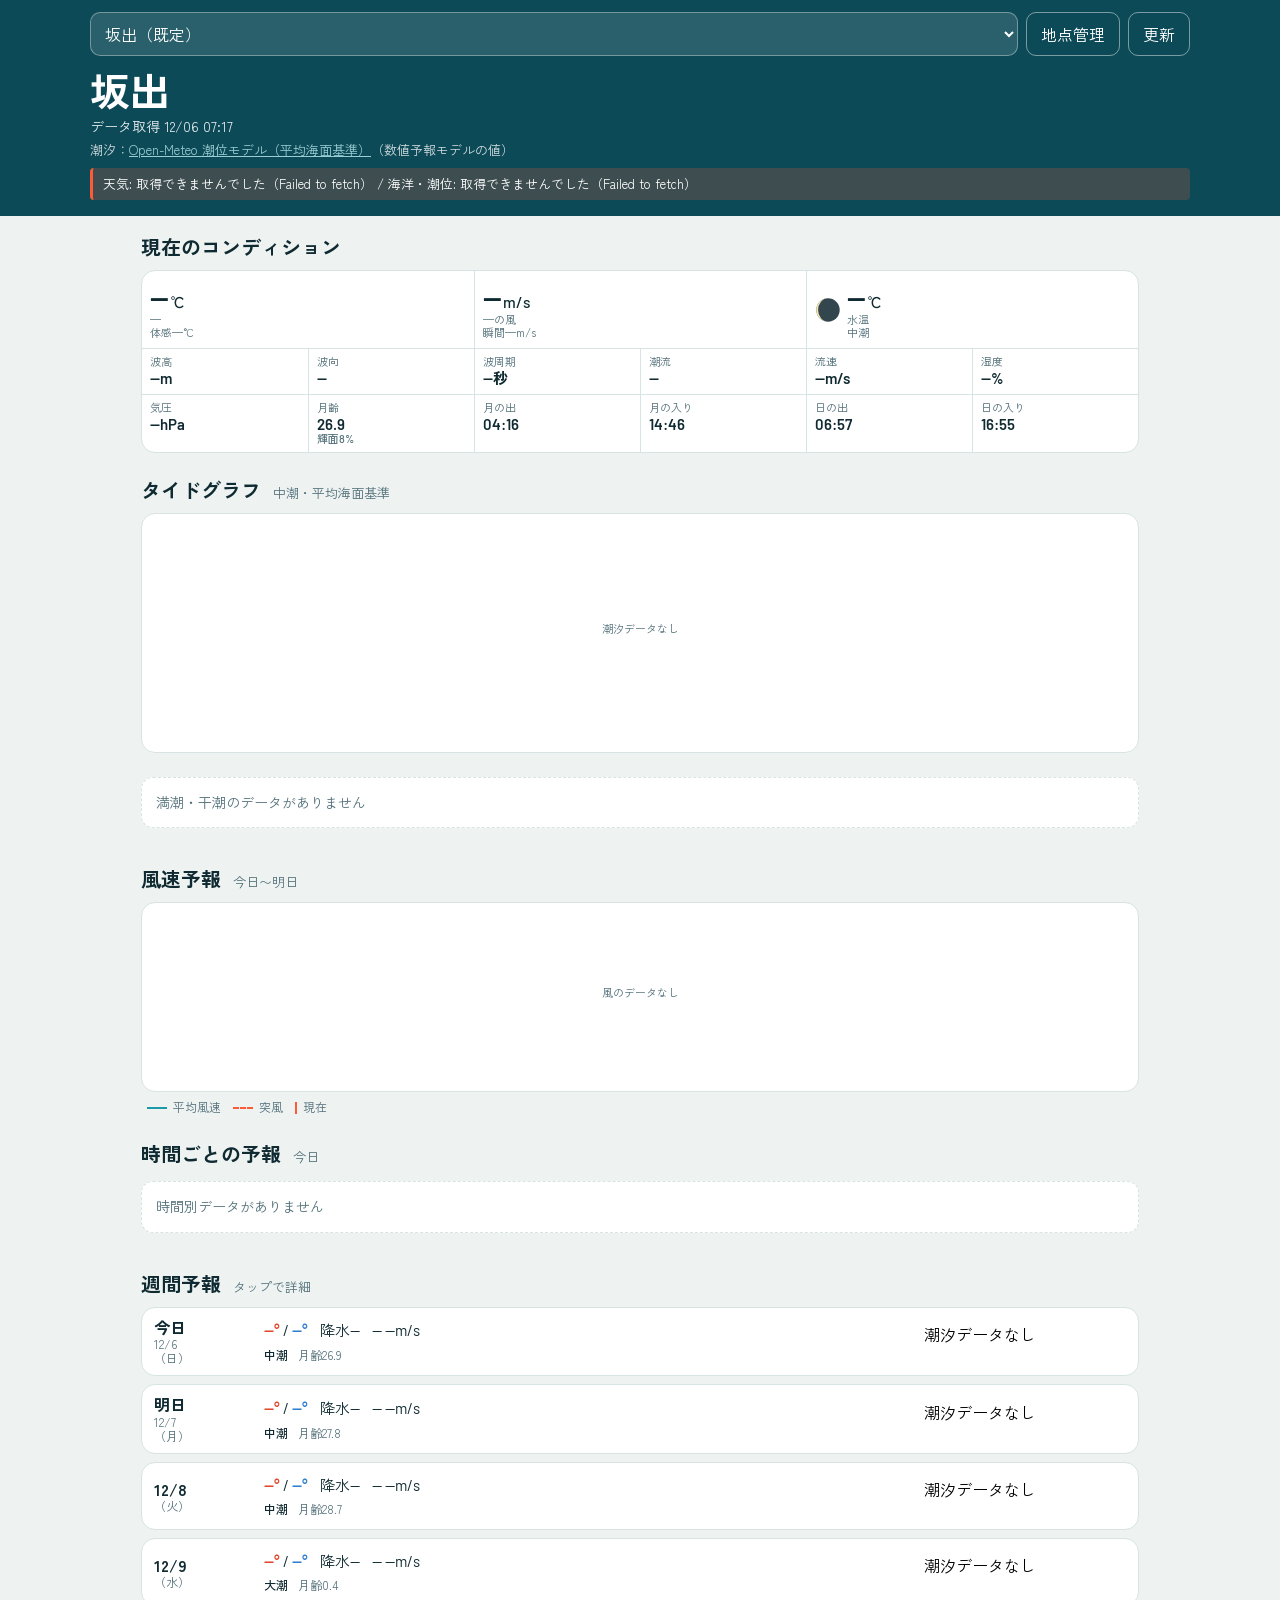
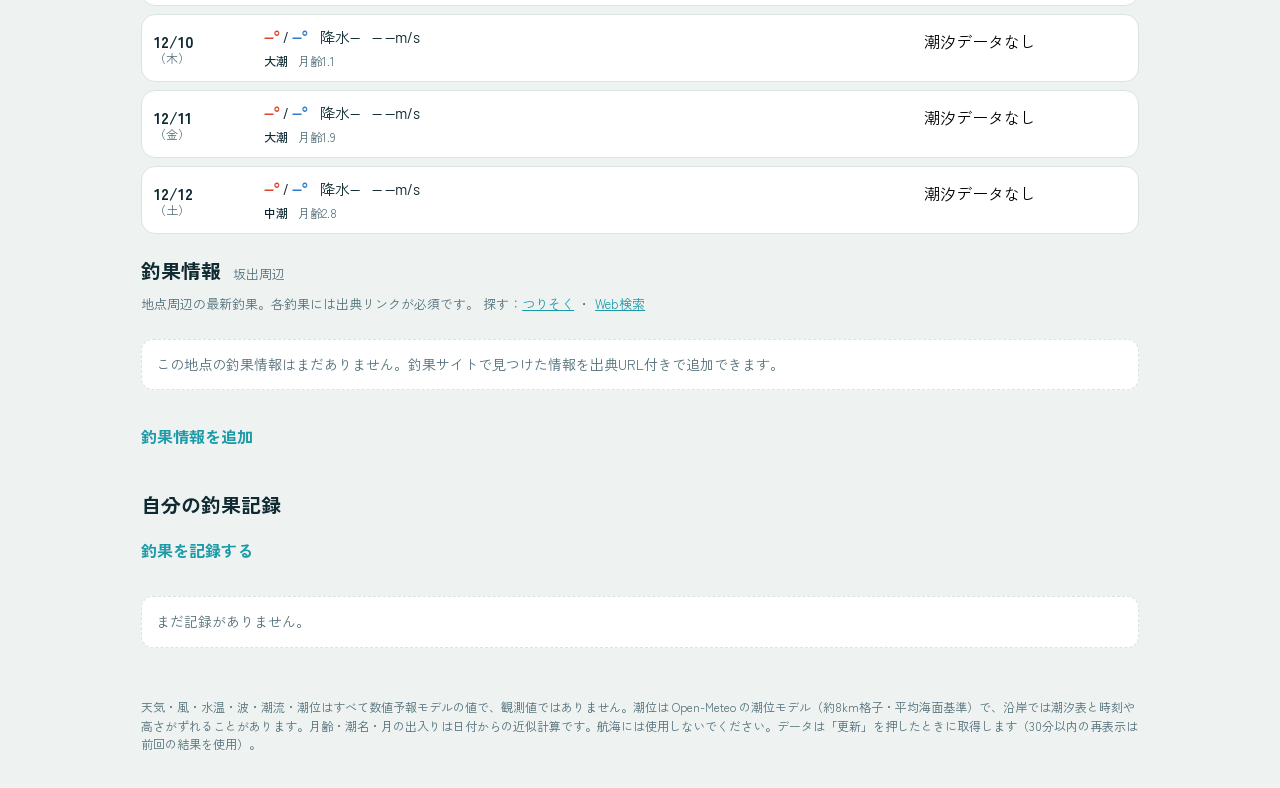
==== index.html @ 03de94c7 "釣り情報ダッシュボードを追加 Co-Authored-By: Claude Opus 5.5 <noreply@anthropic.com> Claude-Session: https://claud" ====
<!DOCTYPE html>
<html lang="ja">
<head>
<meta charset="utf-8">
<meta name="viewport" content="width=device-width, initial-scale=1">
<meta name="theme-color" content="#0d4a57">
<title>釣り情報ダッシュボード</title>
<link rel="icon" href="data:image/svg+xml,%3Csvg xmlns=%22http://www.w3.org/2000/svg%22 viewBox=%220 0 32 32%22%3E%3Crect width=%2232%22 height=%2232%22 rx=%227%22 fill=%22%230d4a57%22/%3E%3Cpath d=%22M3 20c4-6 8-6 13 0s9 6 13 0%22 stroke=%22%231d9aa8%22 stroke-width=%223%22 fill=%22none%22/%3E%3C/svg%3E">
<link rel="preconnect" href="https://fonts.googleapis.com">
<link rel="preconnect" href="https://fonts.gstatic.com" crossorigin>
<link href="https://fonts.googleapis.com/css2?family=Zen+Kaku+Gothic+New:wght@400;500;700&family=Barlow:wght@500;600&display=swap" rel="stylesheet">
<link rel="manifest" href="manifest.webmanifest">
<link rel="apple-touch-icon" href="icon-180.png">
<meta name="apple-mobile-web-app-capable" content="yes">
<meta name="mobile-web-app-capable" content="yes">
<meta name="apple-mobile-web-app-title" content="釣りダッシュ">
<style>/*
VOICE  : 釣り場で片手で読む実用計器。数値は大きく、言葉は短く。
IDEA   : 港の潮汐板と海図。深い海色の帯に、白い計器盤が並ぶ。
PICTURE: 潮位曲線（タイドグラフ）が主役。現在時刻の赤い線が今を指す。
COLOUR : 海の深緑 #0d4a57 / 浅瀬の青緑 #1d9aa8 / 浮きの朱 #ff5a36
TYPE   : Zen Kaku Gothic New（本文）+ Barlow（数値）
*/
:root{
  color-scheme:light dark;
  --bg:var(--ld0);
  --card:var(--ld1);
  --ink:var(--ld2);
  --sub:var(--ld3);
  --line:var(--ld4);
  --sea:#0d4a57;
  --teal:#1d9aa8;
  --tealfill:var(--ld5);
  --accent:#ff5a36;
  --hi:var(--ld6);
  --num:'Barlow','Zen Kaku Gothic New',system-ui,sans-serif;
}
*{box-sizing:border-box;min-width:0}
html{scroll-padding-top:16px}
body{margin:0;background:var(--bg);color:var(--ink);font:16px/1.55 'Zen Kaku Gothic New',system-ui,-apple-system,'Hiragino Sans',sans-serif;overflow-x:clip}
a{color:var(--teal)}
.sr{position:absolute;width:1px;height:1px;overflow:hidden;clip:rect(0 0 0 0)}
button,select,input,textarea{font:inherit;font-size:16px;color:inherit}
button{cursor:pointer}
:focus-visible{outline:3px solid var(--accent);outline-offset:2px}

/* header */
.top{background:var(--sea);color:#fff;padding:12px max(4vw,14px) 16px}
.top-in{max-width:1100px;margin:0 auto}
.spotline{display:flex;gap:8px;flex-wrap:wrap;align-items:center}
.spotline select{flex:1 1 180px;min-height:44px;border-radius:10px;border:1px solid rgba(255,255,255,.35);background:rgba(255,255,255,.12);color:#fff;padding:0 10px}
.spotline select option{color:#000}
.ghost{min-height:44px;padding:0 14px;border-radius:10px;border:1px solid rgba(255,255,255,.45);background:transparent;color:#fff}
.top h1{font-size:clamp(28px,7vw,40px);line-height:1.1;margin:12px 0 4px;font-weight:700}
.meta{margin:2px 0;font-size:14px;opacity:.9}
.meta.src{font-size:13px;opacity:.8}
.meta a{color:#bfeef3}
.warn{margin:8px 0 0;font-size:13px;background:rgba(255,90,54,.2);border-left:3px solid var(--accent);padding:6px 10px;border-radius:4px}

main{max-width:1100px;margin:0 auto}
.band{padding:18px max(4vw,14px) 6px}
h2{font-size:20px;margin:0 0 10px;line-height:1.3}
h2 small{font-size:13px;color:var(--sub);font-weight:400;margin-left:6px}
h3{font-size:15px;margin:18px 0 8px;color:var(--sub)}
.hint{font-size:13px;color:var(--sub);margin:0 0 10px}
.next{margin:0 0 8px;font-size:15px}
.next b{font-family:var(--num);font-size:18px}

/* current（一覧性重視のコンパクト表示） */
.now{background:var(--card);border:1px solid var(--line);border-radius:14px;overflow:hidden}
.nhero{display:grid;grid-template-columns:repeat(3,minmax(0,1fr));border-bottom:1px solid var(--line)}
.nh{display:flex;align-items:center;gap:6px;padding:10px 8px;border-left:1px solid var(--line)}
.nh:first-child{border-left:0}
.nh>div{display:flex;flex-direction:column;line-height:1.15;min-width:0}
.nh svg.wx,.nh .moonicon,.nh .arrow.lg{width:26px;height:26px;flex:none}
.hv{font-family:var(--num);font-size:clamp(20px,5.6vw,28px);font-weight:600;white-space:nowrap}
.hs{font-size:11px;color:var(--sub);white-space:nowrap;overflow:hidden;text-overflow:ellipsis}
.u{font-size:.55em;margin-left:1px;font-weight:500}
.ngrid{display:grid;grid-template-columns:repeat(4,minmax(0,1fr))}
.nc{display:flex;flex-direction:column;padding:6px 8px;border-left:1px solid var(--line);border-top:1px solid var(--line);line-height:1.25}
.nc:nth-child(4n+1){border-left:0}
.nc:nth-child(-n+4){border-top:0}
.nk{font-size:11px;color:var(--sub)}
.nv{font-family:var(--num);font-size:14px;font-weight:600;white-space:nowrap;overflow:hidden;text-overflow:ellipsis}
.nv small{display:block;font-size:11px;font-weight:500;color:var(--sub);line-height:1.1}
.nc{justify-content:flex-start}
.arrow{width:1em;height:1em;vertical-align:-.15em;color:var(--teal);display:inline-block}
.arrow.lg{color:var(--ld7)}
.moonicon{width:40px;height:40px;flex:none}
@media(min-width:760px){.ngrid{grid-template-columns:repeat(6,minmax(0,1fr))}.nc:nth-child(4n+1){border-left:1px solid var(--line)}.nc:nth-child(6n+1){border-left:0}.nc:nth-child(-n+4){border-top:1px solid var(--line)}.nc:nth-child(-n+6){border-top:0}.nv{font-size:15px}}
@media(max-width:380px){.nv{font-size:13px}.nc{padding:5px 6px}.hs{white-space:normal}}

/* charts */
.fig{position:relative;min-height:240px;background:var(--card);border:1px solid var(--line);border-radius:14px;overflow:hidden}
.fig.short{min-height:190px}
.fig.big{min-height:260px}
.fig>svg{position:absolute;inset:0;width:100%;height:100%}
.fig text{font-family:var(--num);font-size:11px;fill:var(--sub)}
.fig .lbl{fill:var(--ink);font-size:12px;font-weight:600}
.fig .nowlbl{fill:var(--accent);font-weight:600}
.legend{font-size:12px;color:var(--sub);display:flex;gap:6px;align-items:center;flex-wrap:wrap;margin:6px 0 0}
.lg-line,.lg-dash,.lg-now{display:inline-block;width:20px;height:0;border-top:2.5px solid var(--teal);margin-left:6px}
.lg-dash{border-top:2px dashed var(--accent)}
.lg-now{border-top:2px solid var(--accent);width:2px;height:12px;border-top:0;border-left:2px solid var(--accent)}

.tidelist{display:grid;grid-template-columns:repeat(auto-fit,minmax(min(100%,130px),1fr));gap:8px;margin-top:10px}
.tl{background:var(--card);border:1px solid var(--line);border-radius:10px;padding:8px 10px;display:flex;justify-content:space-between;align-items:baseline;gap:8px}
.tl .k{font-size:13px;font-weight:700}
.tl .k.h{color:var(--teal)} .tl .k.l{color:var(--sub)}
.tl .t{font-family:var(--num);font-size:18px;font-weight:600;white-space:nowrap}
.tl .c{font-family:var(--num);font-size:13px;color:var(--sub);white-space:nowrap}
.tl.past{opacity:.5}

/* hourly */
.hrs{background:var(--card);border:1px solid var(--line);border-radius:14px;overflow:hidden}
.hr{display:grid;grid-template-columns:3.2em 2.2em 3.4em minmax(0,1fr) 3em 3.4em 3.6em;align-items:center;gap:4px;padding:7px 10px;border-top:1px solid var(--line);font-family:var(--num);font-size:15px;white-space:nowrap}
.hr:first-child{border-top:0}
.hr.head{font-family:inherit;font-size:11px;color:var(--sub);background:var(--ld8)}
.hr.cur{background:var(--hi);box-shadow:inset 4px 0 0 var(--accent)}
.hr svg.wx{width:24px;height:24px}
.hr .w{display:flex;flex-direction:column;line-height:1.2;white-space:nowrap}
.hr .w .dn{font-size:11px;font-family:'Zen Kaku Gothic New',sans-serif}
.hr .w small{color:var(--sub)}
.hr .r{text-align:right}
.toggle{width:100%;min-height:44px;background:transparent;border:0;border-bottom:1px solid var(--line);color:var(--teal);font-size:14px;text-align:left;padding:0 12px}
@media(max-width:420px){.hr{grid-template-columns:2.9em 1.9em 3em minmax(0,1fr) 2.6em 3em 3.1em;font-size:13px;padding:7px 8px}.hr svg.wx{width:20px;height:20px}}

/* week */
.week{display:flex;flex-direction:column;gap:8px}
.day{background:var(--card);border:1px solid var(--line);border-radius:14px}
.dayrow{all:unset;box-sizing:border-box;width:100%;cursor:pointer;display:grid;grid-template-columns:3.6em 32px 1fr minmax(90px,30%);grid-template-areas:"d i m g" "d i t g";gap:2px 10px;padding:10px 12px;align-items:center}
.dayrow:focus-visible{outline:3px solid var(--accent);border-radius:14px}
.dayrow .d{grid-area:d;font-weight:700;line-height:1.2}
.dayrow .d small{display:block;font-weight:400;color:var(--sub);font-size:12px}
.dayrow svg.wx{grid-area:i;width:32px;height:32px}
.dayrow .m{grid-area:m;font-family:var(--num);font-size:15px;display:flex;flex-wrap:wrap;gap:2px 12px}
.dayrow .m .tmax{color:#e0482b;font-weight:600} .dayrow .m .tmin{color:#2f7fd0;font-weight:600}
.dayrow .t{grid-area:t;font-size:12px;color:var(--sub);display:flex;flex-wrap:wrap;gap:0 10px}
.dayrow .t b{color:var(--ink);font-weight:500}
.dayrow .g{grid-area:g;height:46px;position:relative}
.dayrow .g svg{position:absolute;inset:0;width:100%;height:100%}
.day.open{border-color:var(--teal);box-shadow:0 0 0 1px var(--teal)}
.detail{padding:0 12px 14px;display:grid;gap:12px}
.detail .sum{font-size:14px;display:flex;flex-wrap:wrap;gap:4px 16px;color:var(--sub)}
.detail .sum b{color:var(--ink);font-family:var(--num);font-weight:600}
.detail h4{margin:4px 0 0;font-size:14px}
@media(max-width:520px){.dayrow{grid-template-columns:3.2em 28px 1fr;grid-template-areas:"d i m" "d i t" "g g g"}.dayrow .g{height:40px}}

/* cards & forms */
.cards{display:grid;gap:8px;grid-template-columns:repeat(auto-fit,minmax(min(100%,300px),1fr))}
.card{background:var(--card);border:1px solid var(--line);border-radius:12px;padding:10px 12px;font-size:14px}
.card .ttl{font-size:16px;font-weight:700;display:flex;gap:8px;flex-wrap:wrap;align-items:baseline}
.card .ttl span{font-family:var(--num);font-weight:600;color:var(--teal)}
.card .sub{color:var(--sub);font-size:13px}
.card .memo{white-space:pre-wrap;margin:4px 0 0}
.card .acts{display:flex;gap:6px;margin-top:8px;flex-wrap:wrap}
.empty{color:var(--sub);font-size:14px;background:var(--card);border:1px dashed var(--line);border-radius:12px;padding:14px}
.formbox{margin:10px 0}
.formbox summary{cursor:pointer;min-height:44px;display:flex;align-items:center;color:var(--teal);font-weight:700}
.form{display:grid;grid-template-columns:repeat(2,minmax(0,1fr));gap:10px;background:var(--card);border:1px solid var(--line);border-radius:12px;padding:12px}
.form label{display:flex;flex-direction:column;gap:4px;font-size:13px;color:var(--sub)}
.form .wide{grid-column:1/-1}
.form label.check{flex-direction:row;align-items:center;gap:8px;color:var(--ink)}
.form label.check input{width:20px;height:20px;min-height:0}
input,textarea,select.in{min-height:44px;border:1px solid var(--line);border-radius:8px;background:var(--ld9);padding:8px 10px;width:100%}
textarea{min-height:80px;resize:vertical}
.row{display:flex;gap:8px;flex-wrap:wrap;align-items:center}
.row input{flex:1 1 160px}
.primary{min-height:44px;padding:0 18px;border-radius:10px;border:0;background:var(--sea);color:#fff;font-weight:700}
:root .primary{background:var(--ld10)}
.ghost2,.mini{min-height:44px;padding:0 14px;border-radius:10px;border:1px solid var(--line);background:transparent;color:var(--ink)}
.mini{min-height:36px;padding:0 10px;font-size:14px}
.mini.danger{color:#d0402a}
.formerr{color:#d0402a;font-size:13px;margin:0;grid-column:1/-1;min-height:0}
@media(max-width:480px){.form{grid-template-columns:minmax(0,1fr)}}

/* sheet */
.sheet{position:fixed;inset:0;background:rgba(0,0,0,.45);display:flex;align-items:flex-end;justify-content:center;z-index:20}
.sheet[hidden]{display:none}
.sheet-in{background:var(--bg);width:min(640px,100%);max-height:90vh;overflow:auto;border-radius:18px 18px 0 0;padding:14px max(4vw,14px) 28px}
.sheet-head{display:flex;justify-content:space-between;align-items:center}
.sheet-head h2{margin:0}
.sp{background:var(--card);border:1px solid var(--line);border-radius:12px;padding:10px 12px;margin-bottom:8px}
.sp .nm{font-weight:700}
.sp .nm small{font-weight:400;color:var(--sub);margin-left:6px}
.sp .badge{display:inline-block;font-size:11px;background:var(--accent);color:#fff;border-radius:6px;padding:1px 6px;margin-left:6px;vertical-align:2px}
.sp label{display:flex;flex-direction:column;gap:4px;font-size:13px;color:var(--sub);margin-top:8px}
.chips{display:flex;flex-wrap:wrap;gap:8px}
.chip{min-height:44px;padding:0 16px;border-radius:22px;border:1px solid var(--line);background:var(--card)}
.geo{display:flex;justify-content:space-between;align-items:center;gap:8px;padding:8px 0;border-bottom:1px solid var(--line);font-size:14px}
.geo small{color:var(--sub)}

.foot p{font-size:12px;color:var(--sub);margin:12px 0 28px}
.loading{opacity:.55;transition:opacity .2s}
@media(prefers-reduced-motion:reduce){*{transition:none!important}}

:root{--ld0:#eef3f2;--ld1:#ffffff;--ld2:#0f2a31;--ld3:#53707a;--ld4:#d8e3e3;--ld5:rgba(29,154,168,.18);--ld6:#fff3d6;--ld7:var(--sea);--ld8:#f5f8f8;--ld9:#fff;--ld10:var(--sea)}
@media(prefers-color-scheme:dark){:root{--ld0:#0a171b;--ld1:#12252b;--ld2:#e4eef0;--ld3:#93abb2;--ld4:#22383f;--ld5:rgba(29,154,168,.28);--ld6:#3a3216;--ld7:#7fd3dc;--ld8:#0f1f24;--ld9:#0c1c21;--ld10:var(--teal)}}
.filebtn{display:inline-flex;align-items:center;cursor:pointer}
</style>
</head>
<body>
<svg width="0" height="0" style="position:absolute" aria-hidden="true">
  <defs>
    <symbol id="i-sun" viewBox="0 0 24 24"><circle cx="12" cy="12" r="4.5" fill="#f6b21b"/><g stroke="#f6b21b" stroke-width="2" stroke-linecap="round"><path d="M12 2v2.5M12 19.5V22M2 12h2.5M19.5 12H22M4.9 4.9l1.8 1.8M17.3 17.3l1.8 1.8M4.9 19.1l1.8-1.8M17.3 6.7l1.8-1.8"/></g></symbol>
    <symbol id="i-cloud" viewBox="0 0 24 24"><path d="M7 18.5h10.5a4 4 0 0 0 .4-8 5.5 5.5 0 0 0-10.6 1.2A3.4 3.4 0 0 0 7 18.5z" fill="#9fb3bb"/></symbol>
    <symbol id="i-partly" viewBox="0 0 24 24"><circle cx="8.5" cy="8.5" r="3.6" fill="#f6b21b"/><g stroke="#f6b21b" stroke-width="1.8" stroke-linecap="round"><path d="M8.5 1.8v1.6M1.8 8.5h1.6M3.8 3.8l1.1 1.1M13.2 3.8l-1.1 1.1"/></g><path d="M9 20h9a3.5 3.5 0 0 0 .3-7 4.8 4.8 0 0 0-9.2 1A3 3 0 0 0 9 20z" fill="#9fb3bb"/></symbol>
    <symbol id="i-rain" viewBox="0 0 24 24"><path d="M7 14.5h10.5a4 4 0 0 0 .4-8 5.5 5.5 0 0 0-10.6 1.2A3.4 3.4 0 0 0 7 14.5z" fill="#8299a2"/><g stroke="#2f8fd6" stroke-width="2" stroke-linecap="round"><path d="M8 17.5l-1 3M12.5 17.5l-1 3M17 17.5l-1 3"/></g></symbol>
    <symbol id="i-snow" viewBox="0 0 24 24"><path d="M7 14.5h10.5a4 4 0 0 0 .4-8 5.5 5.5 0 0 0-10.6 1.2A3.4 3.4 0 0 0 7 14.5z" fill="#8299a2"/><g fill="#7fc4ee"><circle cx="8" cy="19" r="1.4"/><circle cx="12.5" cy="20.5" r="1.4"/><circle cx="17" cy="19" r="1.4"/></g></symbol>
    <symbol id="i-fog" viewBox="0 0 24 24"><g stroke="#9fb3bb" stroke-width="2.2" stroke-linecap="round"><path d="M4 8h16M3 12h18M5 16h14M7 20h10"/></g></symbol>
    <symbol id="i-thunder" viewBox="0 0 24 24"><path d="M7 13.5h10.5a4 4 0 0 0 .4-8 5.5 5.5 0 0 0-10.6 1.2A3.4 3.4 0 0 0 7 13.5z" fill="#6f8690"/><path d="M12.5 13l-3 5h3l-1.5 4.5 4.5-6h-3l1.5-3.5z" fill="#f6b21b"/></symbol>
    <symbol id="i-arrow" viewBox="0 0 24 24"><path d="M12 2.5l6 9h-4.2V21h-3.6v-9.5H6z" fill="currentColor"/></symbol>
  </defs>
</svg>

<header class="top">
  <div class="top-in">
    <div class="spotline">
      <label class="sr" for="spotSel">地点</label>
      <select id="spotSel" aria-label="地点を選択"></select>
      <button id="btnSpots" class="ghost" type="button">地点管理</button>
      <button id="btnRefresh" class="ghost" type="button" aria-label="最新データを取得">更新</button>
    </div>
    <h1 id="spotName">釣り情報ダッシュボード</h1>
    <p class="meta"><span id="fetchedAt">読み込み中…</span></p>
    <p class="meta src" id="sources"></p>
    <p class="warn" id="errors" hidden></p>
  </div>
</header>

<main>
  <section class="band" id="sec-now" aria-labelledby="h-now">
    <h2 id="h-now">現在のコンディション</h2>
    <div id="now" class="now"></div>
  </section>

  <section class="band" id="sec-tide" aria-labelledby="h-tide">
    <h2 id="h-tide">タイドグラフ <small id="tidePort"></small></h2>
    <p class="next" id="nextTide"></p>
    <div class="fig" id="tideFig"><svg role="img" aria-label="今日の潮位曲線"></svg></div>
    <div id="tideList" class="tidelist"></div>
  </section>

  <section class="band" id="sec-wind" aria-labelledby="h-wind">
    <h2 id="h-wind">風速予報 <small>今日〜明日</small></h2>
    <p class="next" id="windNote"></p>
    <div class="fig short" id="windFig"><svg role="img" aria-label="時間別の平均風速と突風"></svg></div>
    <p class="legend"><span class="lg-line"></span>平均風速 <span class="lg-dash"></span>突風 <span class="lg-now"></span>現在</p>
  </section>

  <section class="band" id="sec-hourly" aria-labelledby="h-hourly">
    <h2 id="h-hourly">時間ごとの予報 <small>今日</small></h2>
    <div id="hourly"></div>
  </section>

  <section class="band" id="sec-week" aria-labelledby="h-week">
    <h2 id="h-week">週間予報 <small>タップで詳細</small></h2>
    <div id="week" class="week"></div>
  </section>

  <section class="band" id="sec-reports" aria-labelledby="h-reports">
    <h2 id="h-reports">釣果情報 <small id="reportsSpot"></small></h2>
    <p class="hint">地点周辺の最新釣果。各釣果には出典リンクが必須です。
      探す：<a id="lnkTsurisoku" href="https://tsurisoku.com/" target="_blank" rel="noopener">つりそく</a> ・
      <a id="lnkSearch" href="#" target="_blank" rel="noopener">Web検索</a></p>
    <div id="reports" class="cards"></div>
    <details class="formbox" id="reportFormBox">
      <summary>釣果情報を追加</summary>
      <form id="reportForm" class="form" autocomplete="off">
        <input type="hidden" name="rid">
        <label>日付<input type="date" name="date" required></label>
        <label>魚種<input name="fish" required placeholder="例：アジ"></label>
        <label>サイズ<input name="size" placeholder="例：18〜25cm"></label>
        <label>尾数<input name="count" placeholder="例：30匹"></label>
        <label class="wide">場所<input name="place" placeholder="例：坂出港 林田岸壁"></label>
        <label class="wide">出典URL（必須）<input type="url" name="url" required placeholder="https://tsurisoku.com/..."></label>
        <label class="wide">メモ<input name="note"></label>
        <div class="row wide"><button type="submit" class="primary">保存</button><button type="button" class="ghost2" data-cancel>キャンセル</button></div>
        <p class="formerr" role="alert"></p>
      </form>
    </details>
  </section>

  <section class="band" id="sec-logs" aria-labelledby="h-logs">
    <h2 id="h-logs">自分の釣果記録</h2>
    <details class="formbox" id="logFormBox">
      <summary>釣果を記録する</summary>
      <form id="logForm" class="form" autocomplete="off">
        <input type="hidden" name="rid">
        <label>釣行日<input type="date" name="date" required></label>
        <label>魚種<input name="fish" required placeholder="例：メバル"></label>
        <label>サイズ<input name="size" placeholder="例：22cm"></label>
        <label>尾数<input name="count" placeholder="例：5"></label>
        <label class="wide">タックル<input name="tackle" placeholder="例：アジングロッド 6ft / 0.3号PE / ジグ単1.2g"></label>
        <label class="wide">メモ<textarea name="memo" rows="3"></textarea></label>
        <label class="wide check"><input type="checkbox" name="thisSpot" checked> この地点の記録にする</label>
        <div class="row wide"><button type="submit" class="primary">保存</button><button type="button" class="ghost2" data-cancel>キャンセル</button></div>
        <p class="formerr" role="alert"></p>
      </form>
    </details>
    <div id="logs" class="cards"></div>
  </section>

  <footer class="band foot">
    <p>天気・風・水温・波・潮流・潮位はすべて数値予報モデルの値で、観測値ではありません。潮位は Open-Meteo の潮位モデル（約8km格子・平均海面基準）で、沿岸では潮汐表と時刻や高さがずれることがあります。月齢・潮名・月の出入りは日付からの近似計算です。航海には使用しないでください。データは「更新」を押したときに取得します（30分以内の再表示は前回の結果を使用）。</p>
  </footer>
</main>

<div class="sheet" id="spotSheet" hidden role="dialog" aria-modal="true" aria-labelledby="h-spots">
  <div class="sheet-in">
    <div class="sheet-head"><h2 id="h-spots">地点管理</h2><button class="ghost2" type="button" data-close>閉じる</button></div>
    <h3>登録済みの地点</h3>
    <div id="spotList"></div>
    <h3>地名で検索して追加</h3>
    <form id="geoForm" class="row"><input id="geoQ" placeholder="例：詫間、引田、牛窓" aria-label="地名"><button class="primary" type="submit">検索</button></form>
    <div id="geoResults"></div>
    <h3>プリセットから追加</h3>
    <div id="presets" class="chips"></div>
    <h3>バックアップ</h3>
    <p class="hint">地点と釣果記録はこの端末のブラウザ内にだけ保存されます。機種変更やブラウザのデータ削除に備えて、ときどき書き出してください。</p>
    <div class="row"><button class="ghost2" type="button" id="btnExport">書き出す</button><label class="ghost2 filebtn">読み込む<input type="file" id="fileImport" accept="application/json,.json" hidden></label></div>
    <p class="formerr" id="spotErr" role="alert"></p>
  </div>
</div>

<script>{
'use strict';
// 月齢・輝面比・月の出入り・日の出入り・潮名を日付から算出する
// アルゴリズムは SunCalc (Vladimir Agafonkin, BSD-2) の手法に基づく近似計算
let TZ_OFF_MIN = 540; // 表示地点のUTCオフセット（分）。取得データで上書き

const PI = Math.PI, rad = PI / 180, dayMs = 864e5, J1970 = 2440588, J2000 = 2451545;
const e = rad * 23.4397;
const SYNODIC = 29.530588853;

const toJulian = d => d.valueOf() / dayMs - 0.5 + J1970;
const fromJulian = j => new Date((j + 0.5 - J1970) * dayMs);
const toDays = d => toJulian(d) - J2000;

const rightAscension = (l, b) => Math.atan2(Math.sin(l) * Math.cos(e) - Math.tan(b) * Math.sin(e), Math.cos(l));
const declination = (l, b) => Math.asin(Math.sin(b) * Math.cos(e) + Math.cos(b) * Math.sin(e) * Math.sin(l));
const altitude = (H, phi, dec) => Math.asin(Math.sin(phi) * Math.sin(dec) + Math.cos(phi) * Math.cos(dec) * Math.cos(H));
const siderealTime = (d, lw) => rad * (280.16 + 360.9856235 * d) - lw;
function astroRefraction(h) {
  if (h < 0) h = 0;
  return 0.0002967 / Math.tan(h + 0.00312536 / (h + 0.08901179));
}
const solarMeanAnomaly = d => rad * (357.5291 + 0.98560028 * d);
function eclipticLongitude(M) {
  const C = rad * (1.9148 * Math.sin(M) + 0.02 * Math.sin(2 * M) + 0.0003 * Math.sin(3 * M));
  return M + C + rad * 102.9372 + PI;
}
function sunCoords(d) {
  const L = eclipticLongitude(solarMeanAnomaly(d));
  return { dec: declination(L, 0), ra: rightAscension(L, 0) };
}
function moonCoords(d) {
  const L = rad * (218.316 + 13.176396 * d);
  const M = rad * (134.963 + 13.064993 * d);
  const F = rad * (93.272 + 13.229350 * d);
  const l = L + rad * 6.289 * Math.sin(M);
  const b = rad * 5.128 * Math.sin(F);
  const dt = 385001 - 20905 * Math.cos(M);
  return { ra: rightAscension(l, b), dec: declination(l, b), dist: dt };
}
function moonAltitude(date, lat, lng) {
  const lw = rad * -lng, phi = rad * lat, d = toDays(date);
  const c = moonCoords(d);
  const H = siderealTime(d, lw) - c.ra;
  let h = altitude(H, phi, c.dec);
  h += astroRefraction(h);
  return h;
}
function moonIllumination(date) {
  const d = toDays(date);
  const s = sunCoords(d), m = moonCoords(d), sdist = 149598000;
  const phi = Math.acos(Math.sin(s.dec) * Math.sin(m.dec) + Math.cos(s.dec) * Math.cos(m.dec) * Math.cos(s.ra - m.ra));
  const inc = Math.atan2(sdist * Math.sin(phi), m.dist - sdist * Math.cos(phi));
  const angle = Math.atan2(Math.cos(s.dec) * Math.sin(s.ra - m.ra),
    Math.sin(s.dec) * Math.cos(m.dec) - Math.cos(s.dec) * Math.sin(m.dec) * Math.cos(s.ra - m.ra));
  return { fraction: (1 + Math.cos(inc)) / 2, phase: 0.5 + 0.5 * inc * (angle < 0 ? -1 : 1) / PI };
}

// JST の日付文字列 'YYYY-MM-DD' と時刻(時) から Date を作る
const jstDate = (ymd, hours = 0) => new Date(Date.parse(ymd + 'T00:00:00Z') - TZ_OFF_MIN * 60000 + hours * 3600e3);
function fmtJST(date) {
  if (!date) return null;
  const t = new Date(date.getTime() + TZ_OFF_MIN * 60000);
  return String(t.getUTCHours()).padStart(2, '0') + ':' + String(t.getUTCMinutes()).padStart(2, '0');
}

// 月の出・月の入り（その日 0:00〜24:00 JST の範囲）
function moonTimes(ymd, lat, lng) {
  const t = jstDate(ymd, 0);
  const hc = 0.133 * rad;
  const alt = h => moonAltitude(new Date(t.getTime() + h * 3600e3), lat, lng) - hc;
  let h0 = alt(0), rise, set;
  for (let i = 1; i <= 24; i += 2) {
    const h1 = alt(i), h2 = alt(i + 1);
    const a = (h0 + h2) / 2 - h1, b = (h2 - h0) / 2;
    const xe = -b / (2 * a), ye = (a * xe + b) * xe + h1;
    const d = b * b - 4 * a * h1;
    let roots = 0, x1 = 0, x2 = 0;
    if (d >= 0) {
      const dx = Math.sqrt(d) / (Math.abs(a) * 2);
      x1 = xe - dx; x2 = xe + dx;
      if (Math.abs(x1) <= 1) roots++;
      if (Math.abs(x2) <= 1) roots++;
      if (x1 < -1) x1 = x2;
    }
    if (roots === 1) {
      if (h0 < 0) rise = i + x1; else set = i + x1;
    } else if (roots === 2) {
      rise = i + (ye < 0 ? x2 : x1);
      set = i + (ye < 0 ? x1 : x2);
    }
    if (rise !== undefined && set !== undefined) break;
    h0 = h2;
  }
  const at = h => (h === undefined ? null : fmtJST(new Date(t.getTime() + h * 3600e3)));
  return { rise: at(rise), set: at(set) };
}

// 日の出・日の入り（気象APIが返さない場合のフォールバック）
function sunTimes(ymd, lat, lng) {
  const J0 = 0.0009, date = jstDate(ymd, 12);
  const lw = rad * -lng, phi = rad * lat, d = toDays(date);
  const n = Math.round(d - J0 - lw / (2 * PI));
  const approxTransit = (Ht) => J0 + (Ht + lw) / (2 * PI) + n;
  const ds = approxTransit(0);
  const M = solarMeanAnomaly(ds), L = eclipticLongitude(M), dec = declination(L, 0);
  const transitJ = (dsx) => J2000 + dsx + 0.0053 * Math.sin(M) - 0.0069 * Math.sin(2 * L);
  const Jnoon = transitJ(ds);
  const h0 = -0.833 * rad;
  const w = Math.acos((Math.sin(h0) - Math.sin(phi) * Math.sin(dec)) / (Math.cos(phi) * Math.cos(dec)));
  const Jset = transitJ(approxTransit(w));
  const Jrise = Jnoon - (Jset - Jnoon);
  return { sunrise: fmtJST(fromJulian(Jrise)), sunset: fmtJST(fromJulian(Jset)) };
}

// 潮名：旧暦日（月齢から近似）による一般的な区分
function tideName(lunarDay) {
  // 1-2 大潮 / 3-6 中潮 / 7-9 小潮 / 10 長潮 / 11 若潮 / 12-13 中潮 / 14-17 大潮
  // 18-21 中潮 / 22-24 小潮 / 25 長潮 / 26 若潮 / 27-29 中潮 / 30 大潮
  const d = lunarDay;
  if (d <= 2 || (d >= 14 && d <= 17) || d >= 30) return '大潮';
  if ((d >= 7 && d <= 9) || (d >= 22 && d <= 24)) return '小潮';
  if (d === 10 || d === 25) return '長潮';
  if (d === 11 || d === 26) return '若潮';
  return '中潮';
}

function moonInfo(ymd, lat, lng) {
  const noon = jstDate(ymd, 12);
  const ill = moonIllumination(noon);
  const age = ill.phase * SYNODIC;
  const lunarDay = Math.min(30, Math.floor(age) + 1);
  const times = moonTimes(ymd, lat, lng);
  return {
    age: Math.round(age * 10) / 10,
    fraction: Math.round(ill.fraction * 100) / 100,
    phase: ill.phase,
    rise: times.rise,
    set: times.set,
    tideName: tideName(lunarDay),
  };
}


// ---- サーバー不要版のデータ層：ブラウザから公開APIを直接取得し、端末内に保存する ----
const STORE_KEY = 'fd.v1';
const CACHE_TTL_MIN = 30; // これより新しい取得結果は再利用（更新ボタンで強制取得）
const LS = {
  get(k, d) { try { const v = localStorage.getItem(k); return v ? JSON.parse(v) : d; } catch { return d; } },
  set(k, v) { try { localStorage.setItem(k, JSON.stringify(v)); return true; } catch { return false; } },
  del(k) { try { localStorage.removeItem(k); } catch { /* ignore */ } },
};
const uid = () => Math.random().toString(16).slice(2, 10) + Date.now().toString(16).slice(-4);
const DEFAULT_SPOT = () => ({ id: uid(), name: '坂出', region: '香川県坂出市', lat: 34.3167, lon: 133.8606, isDefault: true }); // 座標は概略値
let DB = LS.get(STORE_KEY, null);
if (!DB || !Array.isArray(DB.spots) || !DB.spots.length) DB = { spots: [DEFAULT_SPOT()], catchReports: [], catchLogs: [] };
const saveDb = () => LS.set(STORE_KEY, DB);
saveDb();

async function getJSON(url) {
  // 独自ヘッダーは付けない（CORS の事前確認を避けるため）
  const res = await fetch(url, { cache: 'no-store' });
  if (!res.ok) { const e = new Error(`HTTP ${res.status}`); e.status = res.status; e.url = url; throw e; }
  return res.json();
}
const addD = (ymd, n) => new Date(Date.parse(ymd + 'T00:00:00Z') + n * 864e5).toISOString().slice(0, 10);
const nowLocal = () => new Date(Date.now() + TZ_OFF_MIN * 60000).toISOString().slice(0, 16);

// ---------- 天気（Open-Meteo → MET Norway）----------
async function openMeteo(lat, lon) {
  const q = new URLSearchParams({
    latitude: lat, longitude: lon, timezone: 'auto', forecast_days: '7', wind_speed_unit: 'ms',
    current: 'temperature_2m,apparent_temperature,relative_humidity_2m,pressure_msl,weather_code,wind_speed_10m,wind_direction_10m,wind_gusts_10m',
    hourly: 'temperature_2m,weather_code,wind_speed_10m,wind_direction_10m,wind_gusts_10m,precipitation_probability',
    daily: 'weather_code,temperature_2m_max,temperature_2m_min,wind_direction_10m_dominant,wind_speed_10m_max,wind_gusts_10m_max,precipitation_probability_max,sunrise,sunset',
  });
  const j = await getJSON(`https://api.open-meteo.com/v1/forecast?${q}`);
  const c = j.current, h = j.hourly, d = j.daily;
  return {
    offsetMin: Math.round((j.utc_offset_seconds || 0) / 60),
    source: { name: 'Open-Meteo', url: 'https://open-meteo.com/' },
    current: { temp: c.temperature_2m, feels: c.apparent_temperature, humidity: c.relative_humidity_2m, pressure: c.pressure_msl, code: c.weather_code, windDir: c.wind_direction_10m, windSpeed: c.wind_speed_10m, windGust: c.wind_gusts_10m },
    hourly: h.time.map((t, i) => ({ time: t, temp: h.temperature_2m[i], code: h.weather_code[i], windDir: h.wind_direction_10m[i], windSpeed: h.wind_speed_10m[i], windGust: h.wind_gusts_10m[i], pop: h.precipitation_probability[i] })),
    daily: d.time.map((t, i) => ({
      date: t, tmax: d.temperature_2m_max[i], tmin: d.temperature_2m_min[i], code: d.weather_code[i], windDir: d.wind_direction_10m_dominant[i],
      windMax: d.wind_speed_10m_max[i], gustMax: d.wind_gusts_10m_max[i], popMax: d.precipitation_probability_max[i],
      sunrise: d.sunrise[i] ? d.sunrise[i].slice(11, 16) : null, sunset: d.sunset[i] ? d.sunset[i].slice(11, 16) : null,
    })),
  };
}
function symbolToWmo(sym = '') {
  const s = sym.replace(/_(day|night|polartwilight)$/, '');
  if (s.includes('thunder')) return 95;
  if (s.includes('snow')) return s.includes('heavy') ? 75 : s.includes('light') ? 71 : 73;
  if (s.includes('sleet')) return 66;
  if (s.includes('rainshowers')) return s.includes('heavy') ? 82 : s.includes('light') ? 80 : 81;
  if (s.includes('rain')) return s.includes('heavy') ? 65 : s.includes('light') ? 61 : 63;
  return { fog: 45, cloudy: 3, partlycloudy: 2, fair: 1, clearsky: 0 }[s] ?? 3;
}
function apparentTemp(t, rh, ws) { // 豪州気象局の体感温度式（MET Norway は体感温度を返さないため）
  if ([t, rh, ws].some(v => v == null)) return null;
  const e = rh / 100 * 6.105 * Math.exp(17.27 * t / (237.7 + t));
  return Math.round((t + 0.33 * e - 0.70 * ws - 4.00) * 10) / 10;
}
const severity = c => (c >= 95 ? 9 : c >= 71 && c <= 77 ? 8 : c >= 61 ? 7 : c >= 45 && c <= 48 ? 4 : c);
async function metNorway(lat, lon) {
  const j = await getJSON(`https://api.met.no/weatherapi/locationforecast/2.0/complete?lat=${(+lat).toFixed(4)}&lon=${(+lon).toFixed(4)}`);
  const toLocal = iso => new Date(Date.parse(iso) + TZ_OFF_MIN * 60000).toISOString().slice(0, 16);
  const hourly = j.properties.timeseries.map(e => {
    const det = e.data.instant.details, nx = e.data.next_1_hours || e.data.next_6_hours || {};
    return { time: toLocal(e.time), temp: det.air_temperature, code: symbolToWmo(nx.summary && nx.summary.symbol_code), windDir: det.wind_from_direction, windSpeed: det.wind_speed, windGust: det.wind_speed_of_gust ?? null, pop: nx.details ? nx.details.probability_of_precipitation ?? null : null, _rh: det.relative_humidity, _p: det.air_pressure_at_sea_level };
  });
  const by = {};
  hourly.forEach(h => { (by[h.time.slice(0, 10)] = by[h.time.slice(0, 10)] || []).push(h); });
  const daily = Object.keys(by).sort().slice(0, 7).map(date => {
    const a = by[date], vals = k => a.map(x => x[k]).filter(v => v != null);
    let x = 0, y = 0; a.forEach(v => { x += Math.sin(v.windDir * Math.PI / 180) * v.windSpeed; y += Math.cos(v.windDir * Math.PI / 180) * v.windSpeed; });
    const st = sunTimes(date, lat, lon);
    return { date, tmax: Math.max(...vals('temp')), tmin: Math.min(...vals('temp')), code: a.reduce((m, v) => (severity(v.code) > severity(m) ? v.code : m), a[0].code), windDir: Math.round((Math.atan2(x, y) * 180 / Math.PI + 360) % 360), windMax: Math.max(...vals('windSpeed')), gustMax: vals('windGust').length ? Math.max(...vals('windGust')) : null, popMax: vals('pop').length ? Math.max(...vals('pop')) : null, sunrise: st.sunrise, sunset: st.sunset };
  });
  const f = hourly[0];
  return {
    source: { name: 'MET Norway', url: 'https://api.met.no/' },
    current: { temp: f.temp, feels: apparentTemp(f.temp, f._rh, f.windSpeed), humidity: f._rh, pressure: f._p, code: f.code, windDir: f.windDir, windSpeed: f.windSpeed, windGust: f.windGust },
    hourly: hourly.map(({ _rh, _p, ...r }) => r), daily,
  };
}

// ---------- 海洋（Open-Meteo Marine：水温・波・潮流・潮位モデル）----------
function toMs(v, unit) {
  if (v == null) return null;
  const u = (unit || '').toLowerCase();
  return u.includes('km') ? v / 3.6 : u.includes('kn') ? v * 0.514444 : u.includes('mph') ? v * 0.44704 : v;
}
async function marine(lat, lon) {
  const q = new URLSearchParams({
    latitude: lat, longitude: lon, timezone: 'auto', past_days: '1', forecast_days: '8', cell_selection: 'sea',
    current: 'wave_height,wave_direction,wave_period,sea_surface_temperature,ocean_current_velocity,ocean_current_direction',
    hourly: 'wave_height,sea_surface_temperature,sea_level_height_msl',
  });
  const j = await getJSON(`https://marine-api.open-meteo.com/v1/marine?${q}`);
  const c = j.current || {}, cu = j.current_units || {}, h = j.hourly || { time: [] };
  const hourly = {};
  h.time.forEach((t, i) => { hourly[t] = { sst: h.sea_surface_temperature ? h.sea_surface_temperature[i] : null, waveH: h.wave_height ? h.wave_height[i] : null }; });
  return {
    offsetMin: Math.round((j.utc_offset_seconds || 0) / 60),
    source: { name: 'Open-Meteo Marine', url: 'https://open-meteo.com/en/docs/marine-weather-api' },
    current: { sst: c.sea_surface_temperature ?? null, waveH: c.wave_height ?? null, waveDir: c.wave_direction ?? null, wavePeriod: c.wave_period ?? null, curDir: c.ocean_current_direction ?? null, curSpeed: c.ocean_current_velocity != null ? Math.round(toMs(c.ocean_current_velocity, cu.ocean_current_velocity) * 100) / 100 : null },
    hourly,
    seaLevel: { time: h.time, m: h.sea_level_height_msl || [] },
  };
}

// 毎時の潮位（m）から 20分刻みの曲線と満潮・干潮を求める（Catmull-Rom 補間）
function tidesFromSeaLevel(sl, dates) {
  const T = [], V = [];
  sl.time.forEach((t, i) => { const v = sl.m[i]; if (v != null) { T.push(Date.parse(t + 'Z') / 60000); V.push(v * 100); } });
  const out = {};
  if (T.length < 6) { dates.forEach(d => { out[d] = null; }); return out; }
  const at = tm => {
    let i = Math.floor((tm - T[0]) / 60);
    i = Math.max(1, Math.min(T.length - 3, i));
    const u = (tm - T[i]) / (T[i + 1] - T[i]);
    const p0 = V[i - 1], p1 = V[i], p2 = V[i + 1], p3 = V[i + 2];
    return 0.5 * (2 * p1 + (-p0 + p2) * u + (2 * p0 - 5 * p1 + 4 * p2 - p3) * u * u + (-p0 + 3 * p1 - 3 * p2 + p3) * u * u * u);
  };
  // 5分刻みで極値を探す
  const ext = [];
  for (let tm = T[1] + 5; tm < T[T.length - 2] - 5; tm += 5) {
    const a = at(tm - 5), b = at(tm), c = at(tm + 5);
    if (b > a && b >= c) ext.push({ tm, cm: b, hi: true });
    else if (b < a && b <= c) ext.push({ tm, cm: b, hi: false });
  }
  // 微小な揺らぎ（3cm未満）を除去し、満干を交互にする
  const clean = [];
  ext.forEach(e => {
    const last = clean[clean.length - 1];
    if (!last) { clean.push(e); return; }
    if (last.hi === e.hi) { if ((e.hi && e.cm > last.cm) || (!e.hi && e.cm < last.cm)) clean[clean.length - 1] = e; return; }
    if (Math.abs(e.cm - last.cm) < 3) { clean.pop(); return; }
    clean.push(e);
  });
  const hhmm = m => `${String(Math.floor(m / 60)).padStart(2, '0')}:${String(Math.round(m) % 60).padStart(2, '0')}`;
  dates.forEach(date => {
    const d0 = Date.parse(date + 'T00:00:00Z') / 60000;
    if (d0 < T[1] || d0 + 1440 > T[T.length - 2]) { out[date] = null; return; }
    const points = [];
    for (let m = 0; m <= 1440; m += 20) points.push({ m, cm: Math.round(at(d0 + m)) });
    const day = clean.filter(e => e.tm >= d0 && e.tm < d0 + 1440).map(e => ({ time: hhmm(e.tm - d0), m: e.tm - d0, cm: Math.round(e.cm), hi: e.hi }));
    out[date] = { points, highs: day.filter(e => e.hi), lows: day.filter(e => !e.hi) };
  });
  return out;
}

async function fetchConditions(spot) {
  const errors = [];
  const [w0, m0] = await Promise.allSettled([openMeteo(spot.lat, spot.lon), marine(spot.lat, spot.lon)]);
  let wx = w0.status === 'fulfilled' ? w0.value : null;
  const mr = m0.status === 'fulfilled' ? m0.value : null;
  // 地点のUTCオフセット（日本なら+9時間）。取得できなければ経度から概算
  TZ_OFF_MIN = (wx && wx.offsetMin != null) ? wx.offsetMin : (mr && mr.offsetMin != null) ? mr.offsetMin : Math.round(spot.lon / 15) * 60;
  if (!wx) {
    const e = w0.reason;
    try {
      wx = await metNorway(spot.lat, spot.lon);
      wx.source.fallbackReason = e && e.status === 429 ? 'Open-Meteo がレート制限中のため切替' : 'Open-Meteo に接続できないため切替';
    } catch (e2) { errors.push('天気: 取得できませんでした（' + (e && e.message || e2.message) + '）'); }
  }
  if (!mr) errors.push('海洋・潮位: 取得できませんでした（' + (m0.reason && m0.reason.message) + '）');
  const now = nowLocal(), today = now.slice(0, 10);
  const dates = Array.from({ length: 7 }, (_, i) => addD(today, i));
  const tides = mr ? tidesFromSeaLevel(mr.seaLevel, dates) : {};
  const hourly = (wx ? wx.hourly : []).map(h => ({ ...h, sst: mr && mr.hourly[h.time] ? mr.hourly[h.time].sst : null, waveH: mr && mr.hourly[h.time] ? mr.hourly[h.time].waveH : null }));
  const days = dates.map(date => {
    const d = (wx && wx.daily.find(x => x.date === date)) || { date };
    const st = sunTimes(date, spot.lat, spot.lon), moon = moonInfo(date, spot.lat, spot.lon), t = tides[date];
    return {
      ...d, sunrise: d.sunrise || st.sunrise, sunset: d.sunset || st.sunset,
      tide: { port: '潮位モデル', highs: t ? t.highs : [], lows: t ? t.lows : [], points: t ? t.points : [], moonAge: moon.age, moonFraction: moon.fraction, moonRise: moon.rise, moonSet: moon.set, tideName: moon.tideName },
    };
  });
  return {
    spotId: spot.id, fetchedAt: new Date().toISOString(), fetchedAtJst: now, tzOffsetMin: TZ_OFF_MIN,
    sources: { weather: wx ? wx.source : null, marine: mr ? mr.source : null, tide: { name: 'Open-Meteo 潮位モデル（平均海面基準）', url: 'https://open-meteo.com/en/docs/marine-weather-api', port: '' } },
    current: wx ? wx.current : null, marine: mr ? mr.current : null, hourly, days, errors,
  };
}
async function getConditions(spot, force) {
  const key = 'fd.cond.' + spot.id;
  const cached = LS.get(key, null);
  if (cached && cached.tzOffsetMin != null) TZ_OFF_MIN = cached.tzOffsetMin;
  const fresh = cached && (Date.now() - Date.parse(cached.fetchedAt)) / 60000 < CACHE_TTL_MIN && cached.fetchedAtJst.slice(0, 10) === nowLocal().slice(0, 10) && cached.lat === spot.lat;
  if (fresh && !force) return { ...cached, cached: true };
  const data = await fetchConditions(spot);
  data.lat = spot.lat;
  if (!data.current && !data.marine && cached) { TZ_OFF_MIN = cached.tzOffsetMin; return { ...cached, cached: true, stale: true, errors: data.errors }; }
  LS.set(key, data);
  return data;
}
async function geocode(q) {
  const p = new URLSearchParams({ name: q, count: '10', language: 'ja', format: 'json' });
  const j = await getJSON(`https://geocoding-api.open-meteo.com/v1/search?${p}`);
  return (j.results || []).map(r => ({ name: r.name, region: [r.admin1, r.admin2 || r.admin3].filter(Boolean).join(' '), country: r.country, lat: r.latitude, lon: r.longitude }));
}

// ---------- 画面からの呼び出し口（サーバー版と同じ形）----------
const isUrl = u => { try { return /^https?:$/.test(new URL(u).protocol); } catch { return false; } };
const clip = (v, n) => (v == null ? '' : String(v).slice(0, n).trim());
async function api(path, opts = {}) {
  const u = new URL(path, 'https://local.invalid'); const seg = u.pathname.split('/').filter(Boolean);
  const m = opts.method || 'GET', b = opts.body || {};
  const fail = msg => { throw new Error(msg); };
  if (seg[1] === 'spots') {
    if (m === 'GET') return DB.spots;
    if (m === 'POST') {
      if (!clip(b.name, 60) || !isFinite(+b.lat) || !isFinite(+b.lon)) fail('地点名と緯度経度が必要です');
      const s = { id: uid(), name: clip(b.name, 60), region: clip(b.region, 100), lat: +b.lat, lon: +b.lon, isDefault: false };
      DB.spots.push(s); saveDb(); return s;
    }
    const s = DB.spots.find(x => x.id === seg[2]) || fail('地点が見つかりません');
    if (m === 'PATCH') { if (b.isDefault) DB.spots.forEach(x => { x.isDefault = x.id === s.id; }); saveDb(); return s; }
    if (m === 'DELETE') {
      if (DB.spots.length <= 1) fail('最後の地点は削除できません');
      DB.spots = DB.spots.filter(x => x.id !== s.id);
      if (!DB.spots.some(x => x.isDefault)) DB.spots[0].isDefault = true;
      LS.del('fd.cond.' + s.id); saveDb(); return { ok: true };
    }
  }
  if (seg[1] === 'geocode') { const q = clip(u.searchParams.get('q'), 80); return q ? geocode(q) : []; }
  if (seg[1] === 'conditions') return getConditions(DB.spots.find(x => x.id === seg[2]) || fail('地点が見つかりません'), u.searchParams.get('force') === '1');
  const coll = seg[1] === 'reports' ? 'catchReports' : seg[1] === 'logs' ? 'catchLogs' : fail('not found');
  const clean = o => coll === 'catchReports'
    ? { spotId: clip(o.spotId, 40), fish: clip(o.fish, 60), size: clip(o.size, 40), count: clip(o.count, 40), place: clip(o.place, 100), date: clip(o.date, 10), url: clip(o.url, 500), note: clip(o.note, 300) }
    : { spotId: clip(o.spotId, 40), date: clip(o.date, 10), fish: clip(o.fish, 60), size: clip(o.size, 40), count: clip(o.count, 40), tackle: clip(o.tackle, 300), memo: clip(o.memo, 2000) };
  const check = o => { if (!o.fish) fail('魚種を入力してください'); if (coll === 'catchReports' && !isUrl(o.url)) fail('出典URL（http/https）は必須です'); };
  if (m === 'GET') {
    const sid = u.searchParams.get('spotId');
    return DB[coll].filter(x => x.spotId === sid || (coll === 'catchLogs' && !x.spotId)).sort((a, c) => (c.date || '').localeCompare(a.date || '') || (c.createdAt || '').localeCompare(a.createdAt || ''));
  }
  if (m === 'POST') { const o = clean(b); check(o); const r = { id: uid(), ...o, createdAt: new Date().toISOString() }; DB[coll].push(r); saveDb(); return r; }
  const r = DB[coll].find(x => x.id === seg[2]) || fail('見つかりません');
  if (m === 'PUT') { const o = clean({ ...r, ...b }); check(o); Object.assign(r, o, { updatedAt: new Date().toISOString() }); saveDb(); return r; }
  if (m === 'DELETE') { DB[coll] = DB[coll].filter(x => x.id !== r.id); saveDb(); return { ok: true }; }
}

// ---------- バックアップ（機種変更・ブラウザのデータ削除に備える）----------
function exportBackup() {
  const blob = new Blob([JSON.stringify({ app: 'fishing-dashboard', version: 1, exportedAt: new Date().toISOString(), ...DB }, null, 2)], { type: 'application/json' });
  const a = document.createElement('a');
  a.href = URL.createObjectURL(blob);
  a.download = `fishing-dashboard-backup-${new Date().toISOString().slice(0, 10)}.json`;
  document.body.appendChild(a); a.click(); a.remove();
  setTimeout(() => URL.revokeObjectURL(a.href), 5000);
}
async function importBackup(file) {
  const j = JSON.parse(await file.text());
  if (!j || !Array.isArray(j.spots) || !j.spots.length) throw new Error('バックアップファイルの形式が違います');
  DB = { spots: j.spots, catchReports: j.catchReports || [], catchLogs: j.catchLogs || [] };
  if (!DB.spots.some(s => s.isDefault)) DB.spots[0].isDefault = true;
  saveDb();
}


// ================= ユーティリティ =================
const $ = s => document.querySelector(s);
const esc = v => String(v ?? '').replace(/[&<>"']/g, c => ({ '&': '&amp;', '<': '&lt;', '>': '&gt;', '"': '&quot;', "'": '&#39;' }[c]));
const DIRS = ['北', '北北東', '北東', '東北東', '東', '東南東', '南東', '南南東', '南', '南南西', '南西', '西南西', '西', '西北西', '北西', '北北西'];
const dir16 = d => (d == null ? '—' : DIRS[Math.round(((d % 360) + 360) % 360 / 22.5) % 16]);
const fmt = (v, digits = 1) => (v == null || Number.isNaN(+v) ? '—' : (+v).toFixed(digits));
const WD = ['日', '月', '火', '水', '木', '金', '土'];
// 端末のタイムゾーンに関係なく JST で扱う
const jstNow = () => new Date(Date.now() + TZ_OFF_MIN * 60000).toISOString().slice(0, 16); // 表示地点の現地時刻
const minOf = hhmm => { const [h, m] = hhmm.split(':').map(Number); return h * 60 + m; };
const dayLabel = ymd => { const d = new Date(ymd + 'T00:00:00Z'); return { md: `${d.getUTCMonth() + 1}/${d.getUTCDate()}`, wd: WD[d.getUTCDay()] }; };

// 矢印：風・波は「吹いてくる/来る方向」なので進行方向(+180°)へ、潮流は流れる向きを指す
const arrow = (deg, from = true, cls = '') => deg == null ? '' :
  `<svg class="arrow ${cls}" style="transform:rotate(${(deg + (from ? 180 : 0)) % 360}deg)" aria-hidden="true"><use href="#i-arrow"/></svg>`;

const WMO = {
  0: ['快晴', 'sun'], 1: ['晴れ', 'sun'], 2: ['晴れ時々曇り', 'partly'], 3: ['曇り', 'cloud'],
  45: ['霧', 'fog'], 48: ['霧（着氷）', 'fog'], 51: ['弱い霧雨', 'rain'], 53: ['霧雨', 'rain'], 55: ['強い霧雨', 'rain'],
  56: ['着氷性の霧雨', 'rain'], 57: ['着氷性の霧雨', 'rain'], 61: ['小雨', 'rain'], 63: ['雨', 'rain'], 65: ['強い雨', 'rain'],
  66: ['みぞれ', 'snow'], 67: ['強いみぞれ', 'snow'], 71: ['小雪', 'snow'], 73: ['雪', 'snow'], 75: ['大雪', 'snow'], 77: ['霧雪', 'snow'],
  80: ['にわか雨', 'rain'], 81: ['にわか雨', 'rain'], 82: ['激しいにわか雨', 'rain'], 85: ['にわか雪', 'snow'], 86: ['強いにわか雪', 'snow'],
  95: ['雷雨', 'thunder'], 96: ['雷雨（ひょう）', 'thunder'], 99: ['激しい雷雨（ひょう）', 'thunder'],
};
const wxText = c => (WMO[c] || ['—'])[0];
const wxIcon = (c, cls = 'wx') => c == null ? '' : `<svg class="${cls}" role="img" aria-label="${esc(wxText(c))}"><use href="#i-${(WMO[c] || [0, 'cloud'])[1]}"/></svg>`;

function moonSvg(phase) { // phase 0=新月 0.5=満月
  const r = 18, c = 20;
  const lit = Math.cos(phase * 2 * Math.PI); // 1 新月, -1 満月
  const rx = Math.abs(lit) * r;
  const waxing = phase < 0.5;
  const sweepOuter = waxing ? 1 : 0;
  const sweepInner = lit > 0 ? (waxing ? 0 : 1) : (waxing ? 1 : 0);
  return `<svg class="moonicon" viewBox="0 0 40 40" aria-hidden="true"><circle cx="${c}" cy="${c}" r="${r}" fill="#33464d"/>` +
    `<path d="M${c} ${c - r}A${r} ${r} 0 0 ${sweepOuter} ${c} ${c + r}A${rx} ${r} 0 0 ${sweepInner} ${c} ${c - r}z" fill="#f4e7b4"/></svg>`;
}


// ================= 状態 =================
const state = { spots: [], spotId: null, data: null, expanded: new Set(), showPast: false, loadedAt: 0 };
const spot = () => state.spots.find(s => s.id === state.spotId);
const PRESETS = [ // 概略座標
  { name: '高松', region: '香川県高松市', lat: 34.3428, lon: 134.0466 },
  { name: '丸亀', region: '香川県丸亀市', lat: 34.2897, lon: 133.7975 },
  { name: '宇野', region: '岡山県玉野市', lat: 34.4919, lon: 133.9500 },
  { name: '松山', region: '愛媛県松山市', lat: 33.8392, lon: 132.7656 },
  { name: '多度津', region: '香川県多度津町', lat: 34.2725, lon: 133.7528 },
  { name: '小豆島（土庄）', region: '香川県土庄町', lat: 34.4867, lon: 134.1856 },
];

// ================= チャート =================
const charts = new Map();
const ro = new ResizeObserver(entries => entries.forEach(en => { const f = charts.get(en.target); if (f) f(); }));
function chart(svg, draw) {
  charts.set(svg, () => { if (svg.isConnected) draw(svg, svg.clientWidth, svg.clientHeight); });
  ro.observe(svg);
  charts.get(svg)();
}
function niceStep(range, target) {
  const raw = range / target, p = 10 ** Math.floor(Math.log10(raw)), n = raw / p;
  return (n < 1.5 ? 1 : n < 3 ? 2 : n < 7 ? 5 : 10) * p;
}

// 潮位曲線。points:[{m,cm}] 0〜1440分
function drawTide(svg, W, H, t, nowMin, mini = false) {
  if (!t || !t.points.length) { svg.innerHTML = `<text x="${W / 2}" y="${H / 2}" text-anchor="middle">潮汐データなし</text>`; return; }
  const pad = mini ? { l: 2, r: 2, t: 4, b: 4 } : { l: 38, r: 12, t: 26, b: 24 };
  const cms = t.points.map(p => p.cm);
  let lo = Math.min(...cms), hi = Math.max(...cms);
  const span = Math.max(hi - lo, 20); lo -= span * 0.12; hi += span * 0.15;
  const x = m => pad.l + (W - pad.l - pad.r) * m / 1440;
  const y = cm => pad.t + (H - pad.t - pad.b) * (1 - (cm - lo) / (hi - lo));
  const line = t.points.map((p, i) => `${i ? 'L' : 'M'}${x(p.m).toFixed(1)},${y(p.cm).toFixed(1)}`).join('');
  const area = `${line}L${x(1440)},${H - pad.b}L${x(0)},${H - pad.b}Z`;
  let g = `<path d="${area}" fill="var(--tealfill)"/><path d="${line}" fill="none" stroke="var(--teal)" stroke-width="${mini ? 1.6 : 2.5}"/>`;
  if (!mini) {
    const step = niceStep(hi - lo, 4);
    for (let v = Math.ceil(lo / step) * step; v <= hi; v += step) {
      g = `<line x1="${pad.l}" x2="${W - pad.r}" y1="${y(v)}" y2="${y(v)}" stroke="var(--line)"/><text x="${pad.l - 6}" y="${y(v) + 4}" text-anchor="end">${v}</text>` + g;
    }
    const hStep = W < 520 ? 6 : 3;
    for (let h = 0; h <= 24; h += hStep) g += `<text x="${x(h * 60)}" y="${H - 6}" text-anchor="middle">${h}時</text>`;
    g += `<text x="${pad.l - 6}" y="14" text-anchor="end">cm</text>`;
    [...t.highs.map(e => ({ ...e, hi: true })), ...t.lows].forEach(e => {
      const ex = x(e.m), ey = y(e.cm);
      const ty = e.hi ? ey - 9 : ey + 17;
      const anchor = ex < 40 ? 'start' : ex > W - 40 ? 'end' : 'middle';
      g += `<circle cx="${ex}" cy="${ey}" r="3.5" fill="${e.hi ? 'var(--teal)' : 'var(--sub)'}"/><text class="lbl" x="${ex}" y="${ty}" text-anchor="${anchor}">${esc(e.time)} ${e.cm}</text>`;
    });
  }
  if (nowMin != null) {
    const nx = x(nowMin);
    // 現在潮位を点列から補間
    const i = Math.min(t.points.length - 2, Math.floor(nowMin / 20));
    const a = t.points[i], b = t.points[i + 1];
    const cm = a.cm + (b.cm - a.cm) * (nowMin - a.m) / 20;
    g += `<line x1="${nx}" x2="${nx}" y1="${pad.t - (mini ? 0 : 8)}" y2="${H - pad.b}" stroke="var(--accent)" stroke-width="2"/>` +
      `<circle cx="${nx}" cy="${y(cm)}" r="${mini ? 3 : 5}" fill="var(--accent)" stroke="var(--card)" stroke-width="2"/>`;
    if (!mini) {
      const anchor = nx > W - 90 ? 'end' : 'start';
      g += `<text class="nowlbl" x="${nx + (anchor === 'start' ? 6 : -6)}" y="${pad.t - 10}" text-anchor="${anchor}">現在 ${Math.round(cm)}cm</text>`;
    }
  }
  svg.setAttribute('viewBox', `0 0 ${W} ${H}`);
  svg.innerHTML = g;
}

// 風速グラフ。hours:[{time,windSpeed,windGust}]
function drawWind(svg, W, H, hours, nowStr) {
  if (!hours.length) { svg.innerHTML = `<text x="${W / 2}" y="${H / 2}" text-anchor="middle">風のデータなし</text>`; return; }
  const pad = { l: 34, r: 12, t: 22, b: 24 };
  const t0 = Date.parse(hours[0].time + 'Z'), t1 = Date.parse(hours[hours.length - 1].time + 'Z');
  const tx = s => pad.l + (W - pad.l - pad.r) * (Date.parse(s + 'Z') - t0) / Math.max(1, t1 - t0);
  const maxV = Math.max(5, ...hours.map(h => Math.max(h.windSpeed ?? 0, h.windGust ?? 0)));
  const hi = Math.ceil(maxV / 2) * 2 + 1;
  const y = v => pad.t + (H - pad.t - pad.b) * (1 - v / hi);
  const path = k => hours.filter(h => h[k] != null).map((h, i) => `${i ? 'L' : 'M'}${tx(h.time).toFixed(1)},${y(h[k]).toFixed(1)}`).join('');
  let g = '';
  const step = niceStep(hi, 4);
  for (let v = 0; v <= hi; v += step) g += `<line x1="${pad.l}" x2="${W - pad.r}" y1="${y(v)}" y2="${y(v)}" stroke="var(--line)"/><text x="${pad.l - 6}" y="${y(v) + 4}" text-anchor="end">${v}</text>`;
  g += `<text x="${pad.l - 6}" y="12" text-anchor="end">m/s</text>`;
  const every = (W < 520 ? 12 : 6) * 3600e3;
  hours.forEach(h => {
    const ms = Date.parse(h.time + 'Z');
    if ((ms - Date.parse(h.time.slice(0, 10) + 'T00:00Z')) % every === 0) {
      const hh = +h.time.slice(11, 13);
      const label = hh === 0 ? `${+h.time.slice(5, 7)}/${+h.time.slice(8, 10)}` : `${hh}時`;
      g += `<text x="${tx(h.time)}" y="${H - 6}" text-anchor="middle">${label}</text>`;
      if (hh === 0) g += `<line x1="${tx(h.time)}" x2="${tx(h.time)}" y1="${pad.t}" y2="${H - pad.b}" stroke="var(--line)" stroke-dasharray="2 3"/>`;
    }
  });
  g += `<path d="${path('windGust')}" fill="none" stroke="var(--accent)" stroke-width="1.6" stroke-dasharray="5 4"/>`;
  g += `<path d="${path('windSpeed')}" fill="none" stroke="var(--teal)" stroke-width="2.5"/>`;
  const top = hours.reduce((m, h) => (h.windSpeed ?? -1) > (m.windSpeed ?? -1) ? h : m, hours[0]);
  if (top.windSpeed != null) {
    const mx = tx(top.time), anchor = mx < 60 ? 'start' : mx > W - 60 ? 'end' : 'middle';
    g += `<circle cx="${mx}" cy="${y(top.windSpeed)}" r="3.5" fill="var(--teal)"/><text class="lbl" x="${mx}" y="${y(top.windSpeed) - 8}" text-anchor="${anchor}">最大 ${fmt(top.windSpeed)}</text>`;
  }
  if (nowStr && nowStr >= hours[0].time && nowStr <= hours[hours.length - 1].time) {
    const nx = tx(nowStr);
    g += `<line x1="${nx}" x2="${nx}" y1="${pad.t - 6}" y2="${H - pad.b}" stroke="var(--accent)" stroke-width="2"/>`;
  }
  svg.setAttribute('viewBox', `0 0 ${W} ${H}`);
  svg.innerHTML = g;
}

// ================= 描画 =================
function renderHeader() {
  const s = spot(), d = state.data;
  $('#spotSel').innerHTML = state.spots.map(x => `<option value="${esc(x.id)}" ${x.id === state.spotId ? 'selected' : ''}>${esc(x.name)}${x.isDefault ? '（既定）' : ''}</option>`).join('');
  $('#spotName').textContent = s ? s.name : '';
  if (!d) return;
  const ft = d.fetchedAtJst || '';
  $('#fetchedAt').textContent = `データ取得 ${ft.slice(5, 7)}/${ft.slice(8, 10)} ${ft.slice(11, 16)}${d.tzOffsetMin != null && d.tzOffsetMin !== 540 ? `（現地時刻 UTC${d.tzOffsetMin >= 0 ? '+' : '−'}${Math.abs(d.tzOffsetMin / 60)}）` : ''}${d.cached ? '（キャッシュ）' : ''}${d.stale ? '・最新取得に失敗' : ''}`;
  const src = d.sources || {};
  const parts = [];
  if (src.weather) parts.push(`天気・風：<a href="${esc(src.weather.url)}" target="_blank" rel="noopener">${esc(src.weather.name)}</a>${src.weather.fallbackReason ? `（${esc(src.weather.fallbackReason)}）` : ''}`);
  if (src.marine) parts.push(`海洋：<a href="${esc(src.marine.url)}" target="_blank" rel="noopener">${esc(src.marine.name)}</a>`);
  if (src.tide) parts.push(`潮汐：<a href="${esc(src.tide.url)}" target="_blank" rel="noopener">${esc(src.tide.name)}</a>`);
  $('#sources').innerHTML = parts.join(' ／ ') + '（数値予報モデルの値）';
  const er = $('#errors');
  er.hidden = !(d.errors && d.errors.length);
  er.textContent = (d.errors || []).join(' / ');
}

function renderNow() {
  const d = state.data, c = d.current || {}, m = d.marine || {}, today = d.days[0] || {}, t = today.tide || {};
  const moonPhase = (t.moonAge ?? 0) / 29.53;
  const cell = (k, v) => `<div class="nc"><span class="nk">${k}</span><span class="nv">${v}</span></div>`;
  $('#now').innerHTML = `
    <div class="nhero">
      <div class="nh">${wxIcon(c.code)}<div><span class="hv">${fmt(c.temp)}<span class="u">℃</span></span><span class="hs">${esc(wxText(c.code))}</span><span class="hs">体感${fmt(c.feels)}℃</span></div></div>
      <div class="nh">${arrow(c.windDir, true, 'lg')}<div><span class="hv">${fmt(c.windSpeed)}<span class="u">m/s</span></span><span class="hs">${esc(dir16(c.windDir))}の風</span><span class="hs">瞬間${fmt(c.windGust)}m/s</span></div></div>
      <div class="nh">${moonSvg(moonPhase)}<div><span class="hv">${fmt(m.sst)}<span class="u">℃</span></span><span class="hs">水温</span><span class="hs">${esc(t.tideName || '—')}</span></div></div>
    </div>
    <div class="ngrid">
      ${cell('波高', `${fmt(m.waveH, 2)}m`)}
      ${cell('波向', `${arrow(m.waveDir)}${esc(dir16(m.waveDir))}`)}
      ${cell('波周期', `${fmt(m.wavePeriod)}秒`)}
      ${cell('潮流', `${arrow(m.curDir, false)}${esc(dir16(m.curDir))}`)}
      ${cell('流速', `${fmt(m.curSpeed, 2)}m/s<small>${m.curSpeed == null ? '' : (m.curSpeed / 0.514444).toFixed(1) + 'kt'}</small>`)}
      ${cell('湿度', `${fmt(c.humidity, 0)}%`)}
      ${cell('気圧', `${fmt(c.pressure, 0)}hPa`)}
      ${cell('月齢', `${fmt(t.moonAge)}<small>輝面${t.moonFraction == null ? '—' : Math.round(t.moonFraction * 100)}%</small>`)}
      ${cell('月の出', esc(t.moonRise || '—'))}
      ${cell('月の入り', esc(t.moonSet || '—'))}
      ${cell('日の出', esc(today.sunrise || '—'))}
      ${cell('日の入り', esc(today.sunset || '—'))}
    </div>`;
}

function tideListHtml(t, nowMin) {
  const ex = [...t.highs.map(e => ({ ...e, k: '満潮' })), ...t.lows.map(e => ({ ...e, k: '干潮' }))].sort((a, b) => a.m - b.m);
  if (!ex.length) return '<p class="empty">満潮・干潮のデータがありません</p>';
  return ex.map(e => `<div class="tl ${nowMin != null && e.m < nowMin ? 'past' : ''}"><span class="k ${e.k === '満潮' ? 'h' : 'l'}">${e.k}</span><span class="t">${esc(e.time)}</span><span class="c">${e.cm}cm</span></div>`).join('');
}

function renderTide() {
  const d = state.data, t = d.days[0]?.tide;
  const now = jstNow(), nowMin = minOf(now.slice(11, 16));
  $('#tidePort').textContent = t ? `${t.tideName}・平均海面基準` : '';
  chart($('#tideFig svg'), (svg, W, H) => drawTide(svg, W, H, t, minOf(jstNow().slice(11, 16))));
  $('#tideList').innerHTML = t ? tideListHtml(t, nowMin) : '';
  // 次の満潮・干潮
  const ext = [];
  d.days.slice(0, 2).forEach((day, i) => {
    (day.tide?.highs || []).forEach(e => ext.push({ ...e, k: '満潮', abs: e.m + i * 1440 }));
    (day.tide?.lows || []).forEach(e => ext.push({ ...e, k: '干潮', abs: e.m + i * 1440 }));
  });
  ext.sort((a, b) => a.abs - b.abs);
  const nexts = ['満潮', '干潮'].map(k => ext.find(e => e.k === k && e.abs > nowMin)).filter(Boolean).sort((a, b) => a.abs - b.abs);
  const left = mins => (mins >= 60 ? `${Math.floor(mins / 60)}時間` : '') + `${mins % 60}分`;
  $('#nextTide').innerHTML = nexts.length ? nexts.map(e => `次の${e.k} <b>${esc(e.time)}</b>${e.abs >= 1440 ? '（明日）' : ''} あと${left(e.abs - nowMin)}`).join('<br>') : '';
}

function hoursFor(date) { return state.data.hourly.filter(h => h.time.startsWith(date)); }

function renderWind() {
  const d = state.data;
  const hours = d.hourly.filter(h => h.time.slice(0, 10) <= (d.days[1]?.date || '') && h.time.slice(0, 10) >= d.days[0].date);
  const now = jstNow();
  const nowH = hours.filter(h => h.time >= now.slice(0, 13));
  const top = nowH.reduce((m, h) => (h.windSpeed ?? -1) > (m?.windSpeed ?? -1) ? h : m, null);
  $('#windNote').innerHTML = top ? `これから明日までの最大風速 <b>${fmt(top.windSpeed)}</b> m/s（${+top.time.slice(8, 10)}日 ${+top.time.slice(11, 13)}時・${esc(dir16(top.windDir))}）、突風 最大 <b>${fmt(Math.max(...nowH.map(h => h.windGust ?? 0)))}</b> m/s` : '';
  chart($('#windFig svg'), (svg, W, H) => drawWind(svg, W, H, hours, jstNow()));
}

function hourlyHtml(hours, nowStr, collapsePast, showPast, toggleId) {
  if (!hours.length) return '<p class="empty">時間別データがありません</p>';
  const curH = nowStr.slice(0, 13);
  const past = collapsePast ? hours.filter(h => h.time.slice(0, 13) < curH) : [];
  const rows = h => `<div class="hr ${h.time.slice(0, 13) === curH ? 'cur' : ''}">
      <span>${+h.time.slice(11, 13)}時</span>${wxIcon(h.code)}<span class="r">${fmt(h.temp)}°</span>
      <span class="w"><small class="dn">${arrow(h.windDir)}${esc(dir16(h.windDir))}</small><span>${fmt(h.windSpeed)}<small>/${fmt(h.windGust)}</small></span></span>
      <span class="r">${h.pop == null ? '—' : h.pop + '%'}</span><span class="r">${fmt(h.sst)}°</span><span class="r">${fmt(h.waveH, 2)}</span></div>`;
  const head = `<div class="hr head"><span>時刻</span><span>天気</span><span class="r">気温</span><span>風向・風速/突風</span><span class="r">降水</span><span class="r">水温</span><span class="r">波高m</span></div>`;
  const shown = collapsePast && !showPast ? hours.filter(h => h.time.slice(0, 13) >= curH) : hours;
  const toggle = past.length ? `<button class="toggle" type="button" data-toggle="${toggleId}" aria-expanded="${showPast}">${showPast ? '▲ 過ぎた時間を隠す' : `▼ 過ぎた時間（${past.length}件）`}</button>` : '';
  return `<div class="hrs">${toggle}${head}${shown.map(rows).join('')}</div>`;
}

function renderHourly() {
  const today = state.data.days[0].date;
  $('#hourly').innerHTML = hourlyHtml(hoursFor(today), jstNow(), true, state.showPast, 'today');
}

function renderWeek() {
  const d = state.data, now = jstNow();
  $('#week').innerHTML = d.days.map((day, i) => {
    const L = dayLabel(day.date), t = day.tide || {};
    const ex = [...(t.highs || []).map(e => `満${e.time}`), ...(t.lows || []).map(e => `干${e.time}`)];
    const open = state.expanded.has(day.date);
    return `<div class="day ${open ? 'open' : ''}" data-date="${esc(day.date)}">
      <button class="dayrow" type="button" aria-expanded="${open}" data-day="${esc(day.date)}">
        <span class="d">${i === 0 ? '今日' : i === 1 ? '明日' : esc(L.md)}<small>${i < 2 ? esc(L.md) : ''}（${L.wd}）</small></span>
        ${wxIcon(day.code)}
        <span class="m"><span><span class="tmax">${fmt(day.tmax, 0)}°</span> / <span class="tmin">${fmt(day.tmin, 0)}°</span></span><span>降水${day.popMax == null ? '—' : day.popMax + '%'}</span><span>${arrow(day.windDir)}${esc(dir16(day.windDir))} ${fmt(day.windMax)}m/s</span></span>
        <span class="t"><b>${esc(t.tideName || '')}</b><span>月齢${fmt(t.moonAge)}</span>${[...(t.highs || []).map(e => ({ ...e, k: '満' })), ...(t.lows || []).map(e => ({ ...e, k: '干' }))].sort((a, b) => a.m - b.m).map(e => `<span>${e.k} ${esc(e.time)} ${e.cm}</span>`).join('')}</span>
        <span class="g"><svg aria-label="潮位ミニグラフ ${esc(ex.join(' '))}" role="img"></svg></span>
      </button>
      ${open ? `<div class="detail">
        <div class="sum"><span>${esc(wxText(day.code))}</span><span>最高 <b>${fmt(day.tmax)}℃</b></span><span>最低 <b>${fmt(day.tmin)}℃</b></span><span>降水確率 <b>${day.popMax ?? '—'}%</b></span>
          <span>卓越風向 <b>${esc(dir16(day.windDir))}</b></span><span>最大風速 <b>${fmt(day.windMax)}</b> m/s</span><span>突風 <b>${fmt(day.gustMax)}</b> m/s</span>
          <span>日の出 <b>${esc(day.sunrise || '—')}</b></span><span>日の入り <b>${esc(day.sunset || '—')}</b></span>
          <span>月の出 <b>${esc(t.moonRise || '—')}</b></span><span>月の入り <b>${esc(t.moonSet || '—')}</b></span><span>輝面比 <b>${t.moonFraction == null ? '—' : Math.round(t.moonFraction * 100)}%</b></span></div>
        <h4>タイドグラフ</h4><div class="fig big"><svg class="dtide" role="img" aria-label="潮位曲線"></svg></div>
        <div class="tidelist">${tideListHtml(t, i === 0 ? minOf(now.slice(11, 16)) : null)}</div>
        <h4>風速予報</h4><div class="fig short"><svg class="dwind" role="img" aria-label="風速予報"></svg></div>
        <h4>時間ごとの予報</h4>${hourlyHtml(hoursFor(day.date), now, false, true, '')}
      </div>` : ''}
    </div>`;
  }).join('');
  d.days.forEach((day, i) => {
    const el = document.querySelector(`.day[data-date="${day.date}"]`);
    const nm = () => (i === 0 ? minOf(jstNow().slice(11, 16)) : null);
    chart(el.querySelector('.g svg'), (svg, W, H) => drawTide(svg, W, H, day.tide, nm(), true));
    if (state.expanded.has(day.date)) {
      chart(el.querySelector('.dtide'), (svg, W, H) => drawTide(svg, W, H, day.tide, nm()));
      chart(el.querySelector('.dwind'), (svg, W, H) => drawWind(svg, W, H, hoursFor(day.date), jstNow()));
    }
  });
}

// ---- 釣果情報・自分の釣果記録 ----
async function renderReports() {
  const s = spot();
  $('#reportsSpot').textContent = s ? `${s.name}周辺` : '';
  $('#lnkSearch').href = `https://www.google.com/search?q=${encodeURIComponent((s?.name || '') + ' 釣果')}`;
  const list = await api(`/api/reports?spotId=${encodeURIComponent(state.spotId)}`).catch(() => []);
  $('#reports').innerHTML = list.length ? list.map(r => `<div class="card">
      <div class="ttl">${esc(r.fish)} <span>${esc(r.size)}</span> <span>${esc(r.count)}</span></div>
      <div class="sub">${esc(r.date)} ${esc(r.place)}</div>${r.note ? `<p class="memo">${esc(r.note)}</p>` : ''}
      <div class="sub">出典：<a href="${esc(r.url)}" target="_blank" rel="noopener">${esc(hostOf(r.url))}</a></div>
      <div class="acts"><button class="mini" data-edit-report="${esc(r.id)}" type="button">編集</button><button class="mini danger" data-del-report="${esc(r.id)}" type="button">削除</button></div></div>`).join('')
    : '<p class="empty">この地点の釣果情報はまだありません。釣果サイトで見つけた情報を出典URL付きで追加できます。</p>';
  state.reports = list;
}
const hostOf = u => { try { return new URL(u).hostname; } catch { return u; } };

async function renderLogs() {
  const list = await api(`/api/logs?spotId=${encodeURIComponent(state.spotId)}`).catch(() => []);
  const name = id => state.spots.find(s => s.id === id)?.name || '';
  $('#logs').innerHTML = list.length ? list.map(r => `<div class="card">
      <div class="ttl">${esc(r.fish)} <span>${esc(r.size)}</span> <span>${r.count ? esc(r.count) + '匹' : ''}</span></div>
      <div class="sub">${esc(r.date)}${r.spotId ? '・' + esc(name(r.spotId)) : ''}</div>
      ${r.tackle ? `<div class="sub">タックル：${esc(r.tackle)}</div>` : ''}${r.memo ? `<p class="memo">${esc(r.memo)}</p>` : ''}
      <div class="acts"><button class="mini" data-edit-log="${esc(r.id)}" type="button">編集</button><button class="mini danger" data-del-log="${esc(r.id)}" type="button">削除</button></div></div>`).join('')
    : '<p class="empty">まだ記録がありません。</p>';
  state.logs = list;
}

function renderAll() {
  renderHeader();
  if (!state.data) return;
  renderNow(); renderTide(); renderWind(); renderHourly(); renderWeek();
}

// ================= データ読み込み =================
async function loadConditions(force = false) {
  document.body.classList.add('loading');
  try {
    state.data = await api(`/api/conditions/${encodeURIComponent(state.spotId)}${force ? '?force=1' : ''}`);
    state.loadedAt = Date.now();
    renderAll();
  } catch (e) {
    $('#fetchedAt').textContent = '取得に失敗しました：' + e.message;
  } finally { document.body.classList.remove('loading'); }
}
async function selectSpot(id) {
  state.spotId = id;
  state.expanded = new Set(); // 地点切替で週間予報の展開をリセット
  state.showPast = false;
  try { localStorage.setItem('fd.spot', id); } catch { /* ignore */ }
  renderHeader();
  await loadConditions();
  renderReports(); renderLogs();
}
async function loadSpots() { state.spots = await api('/api/spots'); }

// ================= 地点管理 =================
async function renderSpotSheet() {
  $('#spotList').innerHTML = state.spots.map(s => `<div class="sp"><div class="nm">${esc(s.name)}${s.isDefault ? '<span class="badge">既定</span>' : ''}<small>${esc(s.region || '')}</small></div>
      <div class="sub" style="font-size:12px;color:var(--sub)">緯度 ${(+s.lat).toFixed(4)} / 経度 ${(+s.lon).toFixed(4)}（潮位はこの地点に最も近い海上格子のモデル値）</div>
      <div class="acts row" style="margin-top:8px">${s.isDefault ? '' : `<button class="mini" type="button" data-default="${esc(s.id)}">既定にする</button>`}<button class="mini" type="button" data-show="${esc(s.id)}">表示</button><button class="mini danger" type="button" data-delspot="${esc(s.id)}">削除</button></div></div>`).join('');
  $('#presets').innerHTML = PRESETS.map((p, i) => `<button class="chip" type="button" data-preset="${i}">${esc(p.name)}</button>`).join('');
}
async function addSpot(p) {
  $('#spotErr').textContent = '';
  try {
    const s = await api('/api/spots', { method: 'POST', body: p });
    await loadSpots(); await renderSpotSheet(); renderHeader();
    $('#spotErr').textContent = `「${s.name}」を追加しました`;
  } catch (e) { $('#spotErr').textContent = e.message; }
}

// ================= フォーム =================
function bindForm(formSel, boxSel, endpoint, after, extra) {
  const form = $(formSel), box = $(boxSel), err = form.querySelector('.formerr');
  form.addEventListener('submit', async ev => {
    ev.preventDefault();
    err.textContent = '';
    const fd = Object.fromEntries(new FormData(form));
    const id = fd.rid; delete fd.rid;
    Object.assign(fd, extra ? extra(fd, form) : {});
    try {
      await api(id ? `${endpoint}/${encodeURIComponent(id)}` : endpoint, { method: id ? 'PUT' : 'POST', body: fd });
      form.reset(); form.rid.value = ''; box.open = false; resetDate(form);
      after();
    } catch (e) { err.textContent = e.message; }
  });
  form.querySelector('[data-cancel]').addEventListener('click', () => { form.reset(); form.rid.value = ''; err.textContent = ''; box.open = false; resetDate(form); });
}
const resetDate = form => { form.date.value = jstNow().slice(0, 10); };
function fillForm(form, box, rec) {
  for (const el of form.elements) if (el.name && el.name in rec && el.type !== 'checkbox') el.value = rec[el.name] ?? '';
  form.rid.value = rec.id;
  if (form.thisSpot) form.thisSpot.checked = !!rec.spotId;
  box.open = true;
  box.scrollIntoView({ behavior: 'smooth', block: 'start' });
}

// ================= イベント =================
$('#spotSel').addEventListener('change', e => selectSpot(e.target.value));
$('#btnRefresh').addEventListener('click', async () => { await loadConditions(true); renderReports(); renderLogs(); });
$('#btnExport').addEventListener('click', () => { try { exportBackup(); } catch (e) { $('#spotErr').textContent = e.message; } });
$('#fileImport').addEventListener('change', async e => {
  const f = e.target.files[0]; if (!f) return;
  try { await importBackup(f); await loadSpots(); await renderSpotSheet(); await selectSpot((state.spots.find(s => s.isDefault) || state.spots[0]).id); $('#spotErr').textContent = 'バックアップを読み込みました'; }
  catch (er) { $('#spotErr').textContent = '読み込めませんでした：' + er.message; }
  e.target.value = '';
});
$('#btnSpots').addEventListener('click', async () => { $('#spotSheet').hidden = false; await renderSpotSheet(); });
$('#spotSheet').addEventListener('click', async e => {
  const b = e.target.closest('button'); const sheet = $('#spotSheet');
  if (e.target === sheet || (b && b.hasAttribute('data-close'))) { sheet.hidden = true; return; }
  if (!b) return;
  try {
    if (b.dataset.preset) await addSpot(PRESETS[+b.dataset.preset]);
    if (b.dataset.geo) await addSpot(JSON.parse(b.dataset.geo));
    if (b.dataset.default) { await api(`/api/spots/${b.dataset.default}`, { method: 'PATCH', body: { isDefault: true } }); await loadSpots(); await renderSpotSheet(); renderHeader(); }
    if (b.dataset.show) { sheet.hidden = true; await selectSpot(b.dataset.show); }
    if (b.dataset.delspot) {
      const s = state.spots.find(x => x.id === b.dataset.delspot);
      if (b.dataset.confirm !== '1') { b.dataset.confirm = '1'; b.textContent = `「${s.name}」を削除する`; return; }
      await api(`/api/spots/${b.dataset.delspot}`, { method: 'DELETE' });
      await loadSpots(); await renderSpotSheet();
      if (!state.spots.some(x => x.id === state.spotId)) await selectSpot((state.spots.find(x => x.isDefault) || state.spots[0]).id); else renderHeader();
    }
  } catch (er) { $('#spotErr').textContent = er.message; }
});
$('#geoForm').addEventListener('submit', async e => {
  e.preventDefault();
  const q = $('#geoQ').value.trim(); if (!q) return;
  $('#geoResults').textContent = '検索中…';
  try {
    const rs = await api(`/api/geocode?q=${encodeURIComponent(q)}`);
    $('#geoResults').innerHTML = rs.length ? rs.map(r => `<div class="geo"><span>${esc(r.name)} <small>${esc(r.region)} ${esc(r.country || '')}</small></span><button class="mini" type="button" data-geo="${esc(JSON.stringify({ name: r.name, region: r.region, lat: r.lat, lon: r.lon }))}">追加</button></div>`).join('') : '<p class="hint">見つかりませんでした</p>';
  } catch (er) { $('#geoResults').textContent = er.message; }
});

document.addEventListener('click', async e => {
  const b = e.target.closest('button'); if (!b) return;
  if (b.dataset.day) {
    const d = b.dataset.day;
    state.expanded.has(d) ? state.expanded.delete(d) : state.expanded.add(d);
    renderWeek();
    document.querySelector(`.dayrow[data-day="${d}"]`)?.focus();
  }
  if (b.dataset.toggle === 'today') { state.showPast = !state.showPast; renderHourly(); }
  const confirmDel = async (attr, url, after) => {
    if (b.dataset.confirm !== '1') { b.dataset.confirm = '1'; b.textContent = '本当に削除'; return; }
    await api(url, { method: 'DELETE' }); after();
  };
  if (b.dataset.delReport) await confirmDel('delReport', `/api/reports/${b.dataset.delReport}`, renderReports);
  if (b.dataset.delLog) await confirmDel('delLog', `/api/logs/${b.dataset.delLog}`, renderLogs);
  if (b.dataset.editReport) fillForm($('#reportForm'), $('#reportFormBox'), state.reports.find(r => r.id === b.dataset.editReport));
  if (b.dataset.editLog) fillForm($('#logForm'), $('#logFormBox'), state.logs.find(r => r.id === b.dataset.editLog));
});

bindForm('#reportForm', '#reportFormBox', '/api/reports', renderReports, () => ({ spotId: state.spotId }));
bindForm('#logForm', '#logFormBox', '/api/logs', renderLogs, (fd, form) => { delete fd.thisSpot; return { spotId: form.thisSpot.checked ? state.spotId : '' }; });

// 画面表示時、古ければ再取得（サーバー側でキャッシュの鮮度を判定）
document.addEventListener('visibilitychange', () => {
  if (document.visibilityState === 'visible' && state.spotId && Date.now() - state.loadedAt > 10 * 60e3) loadConditions();
});
// 現在時刻ライン・ハイライトの更新（5分ごと）
setInterval(() => { if (state.data && document.visibilityState === 'visible') { renderTide(); renderWind(); renderHourly(); } }, 5 * 60e3);

// ================= 起動 =================
(async () => {
  resetDate($('#reportForm')); resetDate($('#logForm'));
  try {
    await loadSpots();
    const def = state.spots.find(s => s.isDefault) || state.spots[0];
    await selectSpot(def.id); // 起動時は既定地点を表示
  } catch (e) { $('#fetchedAt').textContent = '起動に失敗しました：' + e.message; }
})();
}
</script>
</body>
</html>
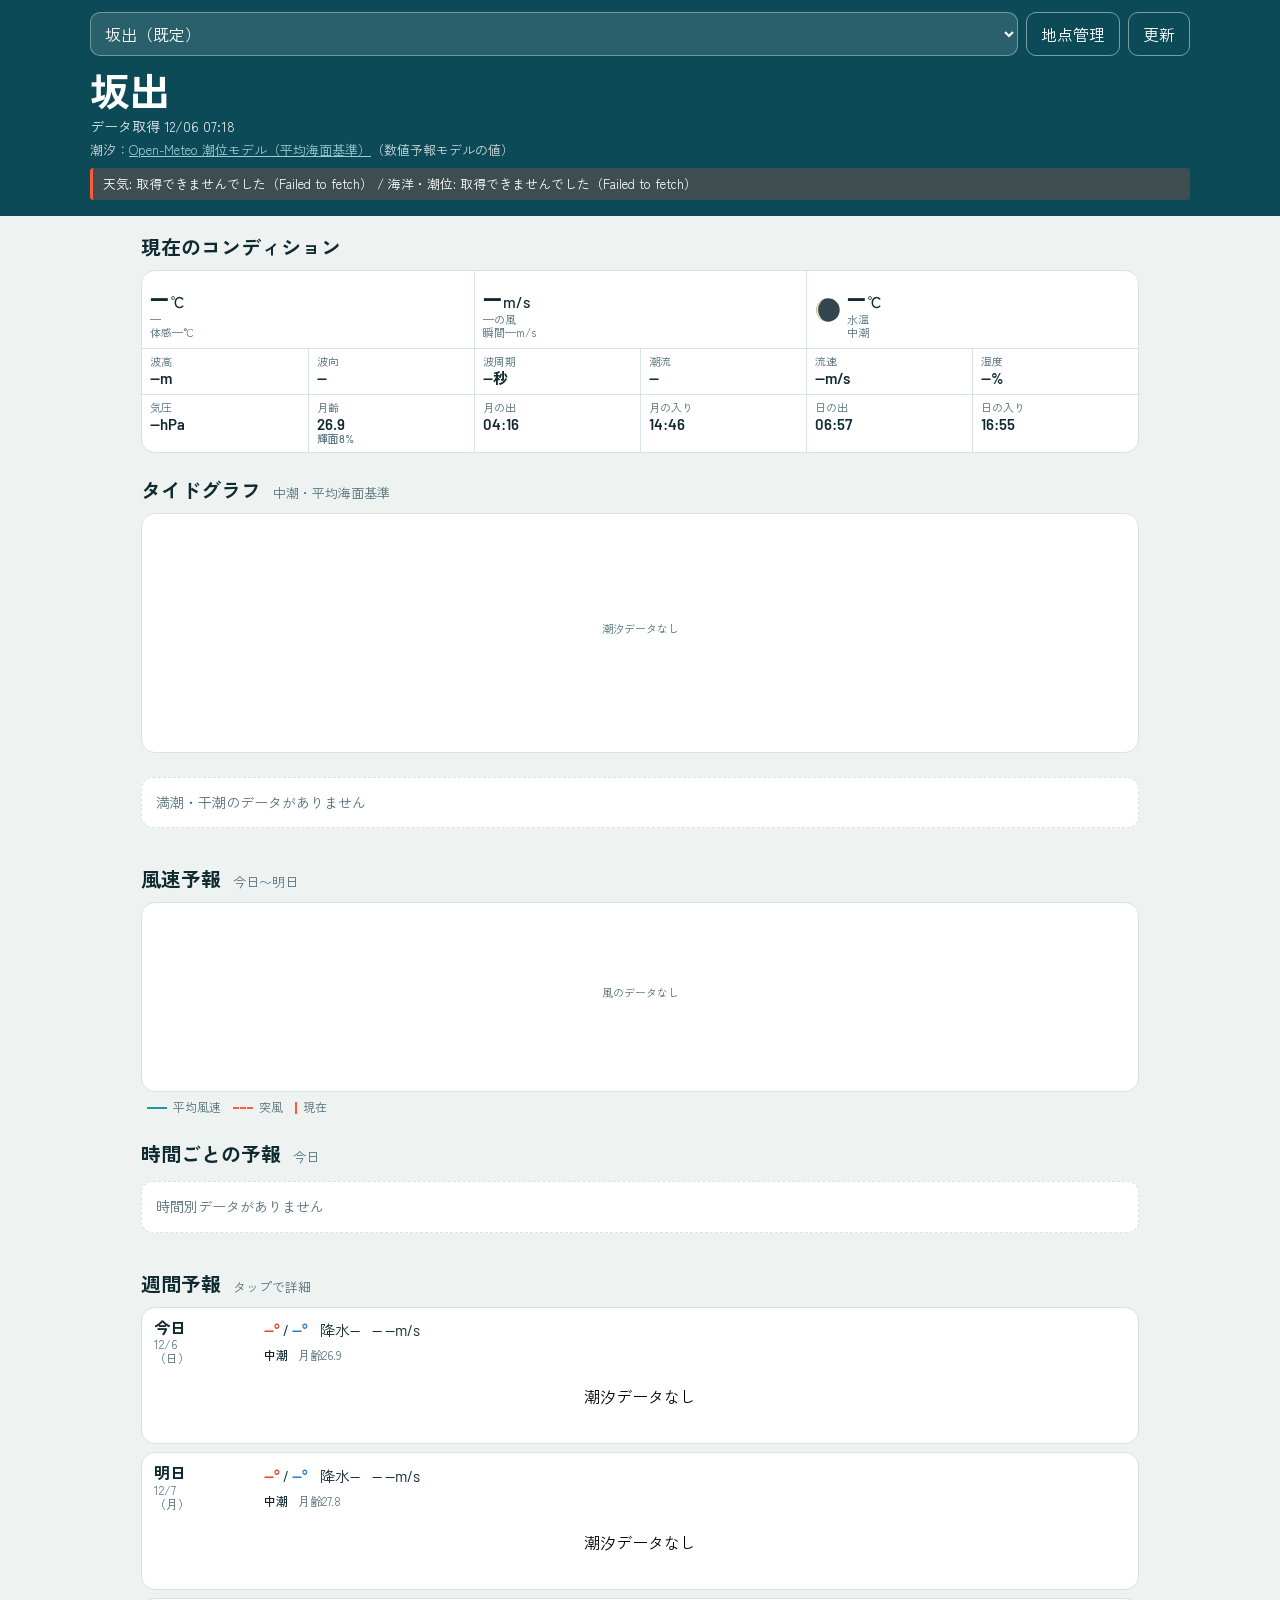
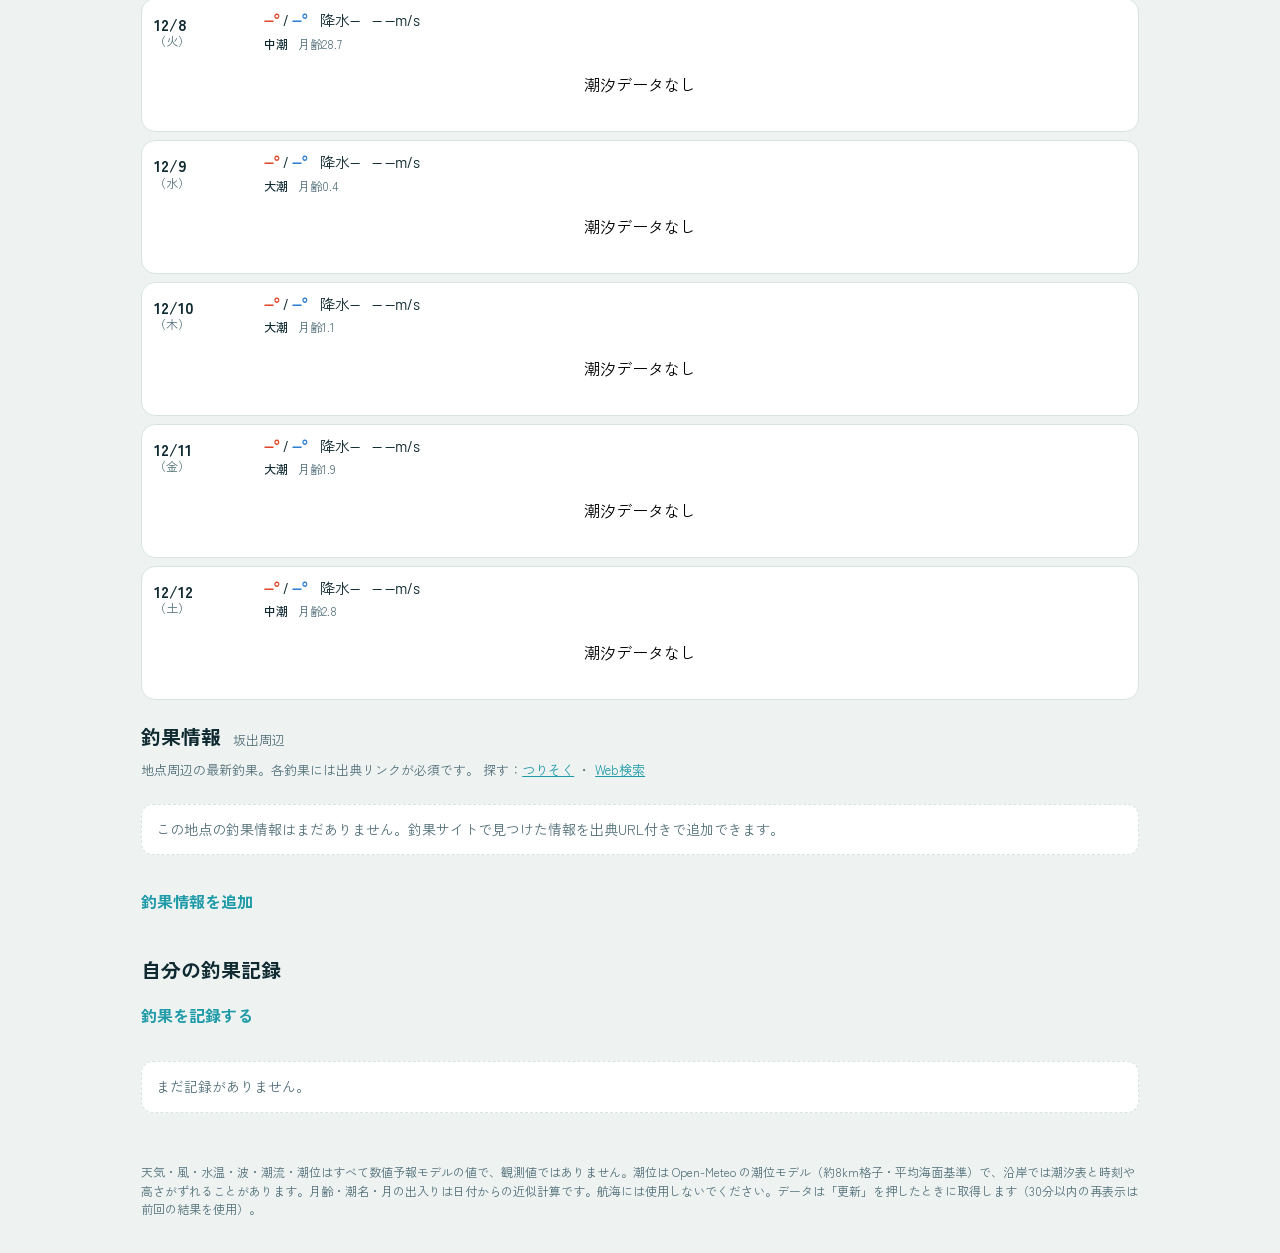
==== commit 30573341: "週間予報をグラフ横幅いっぱいのレイアウトに統一し、ミニ潮位グラフに満干潮の白破線を追加 Co-Authored-By: Claude Opus 5.5 <noreply@anthropic.com> " ====
--- a/index.html
+++ b/index.html
@@ -96,8 +96,10 @@
 .fig.big{min-height:260px}
 .fig>svg{position:absolute;inset:0;width:100%;height:100%}
 .fig text{font-family:var(--num);font-size:11px;fill:var(--sub)}
-.fig .lbl{fill:var(--ink);font-size:12px;font-weight:600}
-.fig .nowlbl{fill:var(--accent);font-weight:600}
+.fig .lbl{fill:var(--ink);font-size:12px;font-weight:600;paint-order:stroke;stroke:var(--card);stroke-width:4px;stroke-linejoin:round}
+.fig .nowlbl{fill:var(--accent);font-weight:600;paint-order:stroke;stroke:var(--card);stroke-width:4px;stroke-linejoin:round}
+.fig .exline,.dayrow .exline{stroke:#fff;stroke-width:1.6;stroke-dasharray:4 3;opacity:.95}
+.exline.mini{stroke-width:1.2;stroke-dasharray:3 2}
 .legend{font-size:12px;color:var(--sub);display:flex;gap:6px;align-items:center;flex-wrap:wrap;margin:6px 0 0}
 .lg-line,.lg-dash,.lg-now{display:inline-block;width:20px;height:0;border-top:2.5px solid var(--teal);margin-left:6px}
 .lg-dash{border-top:2px dashed var(--accent)}
@@ -128,7 +130,7 @@
 /* week */
 .week{display:flex;flex-direction:column;gap:8px}
 .day{background:var(--card);border:1px solid var(--line);border-radius:14px}
-.dayrow{all:unset;box-sizing:border-box;width:100%;cursor:pointer;display:grid;grid-template-columns:3.6em 32px 1fr minmax(90px,30%);grid-template-areas:"d i m g" "d i t g";gap:2px 10px;padding:10px 12px;align-items:center}
+.dayrow{all:unset;box-sizing:border-box;width:100%;cursor:pointer;display:grid;grid-template-columns:3.6em 32px 1fr;grid-template-areas:"d i m" "d i t" "g g g";gap:2px 10px;padding:10px 12px;align-items:center}
 .dayrow:focus-visible{outline:3px solid var(--accent);border-radius:14px}
 .dayrow .d{grid-area:d;font-weight:700;line-height:1.2}
 .dayrow .d small{display:block;font-weight:400;color:var(--sub);font-size:12px}
@@ -137,14 +139,15 @@
 .dayrow .m .tmax{color:#e0482b;font-weight:600} .dayrow .m .tmin{color:#2f7fd0;font-weight:600}
 .dayrow .t{grid-area:t;font-size:12px;color:var(--sub);display:flex;flex-wrap:wrap;gap:0 10px}
 .dayrow .t b{color:var(--ink);font-weight:500}
-.dayrow .g{grid-area:g;height:46px;position:relative}
+.dayrow .g{grid-area:g;height:48px;position:relative;margin-top:6px}
 .dayrow .g svg{position:absolute;inset:0;width:100%;height:100%}
 .day.open{border-color:var(--teal);box-shadow:0 0 0 1px var(--teal)}
 .detail{padding:0 12px 14px;display:grid;gap:12px}
 .detail .sum{font-size:14px;display:flex;flex-wrap:wrap;gap:4px 16px;color:var(--sub)}
 .detail .sum b{color:var(--ink);font-family:var(--num);font-weight:600}
 .detail h4{margin:4px 0 0;font-size:14px}
-@media(max-width:520px){.dayrow{grid-template-columns:3.2em 28px 1fr;grid-template-areas:"d i m" "d i t" "g g g"}.dayrow .g{height:40px}}
+@media(max-width:520px){.dayrow{grid-template-columns:3.2em 28px 1fr}.dayrow .g{height:44px}}
+@media(min-width:760px){.dayrow .g{height:60px}}
 
 /* cards & forms */
 .cards{display:grid;gap:8px;grid-template-columns:repeat(auto-fit,minmax(min(100%,300px),1fr))}
@@ -194,8 +197,8 @@
 .loading{opacity:.55;transition:opacity .2s}
 @media(prefers-reduced-motion:reduce){*{transition:none!important}}
 
-:root{--ld0:#eef3f2;--ld1:#ffffff;--ld2:#0f2a31;--ld3:#53707a;--ld4:#d8e3e3;--ld5:rgba(29,154,168,.18);--ld6:#fff3d6;--ld7:var(--sea);--ld8:#f5f8f8;--ld9:#fff;--ld10:var(--sea)}
-@media(prefers-color-scheme:dark){:root{--ld0:#0a171b;--ld1:#12252b;--ld2:#e4eef0;--ld3:#93abb2;--ld4:#22383f;--ld5:rgba(29,154,168,.28);--ld6:#3a3216;--ld7:#7fd3dc;--ld8:#0f1f24;--ld9:#0c1c21;--ld10:var(--teal)}}
+:root{--ld0:#eef3f2;--ld1:#ffffff;--ld2:#0f2a31;--ld3:#53707a;--ld4:#d8e3e3;--ld5:rgba(29,154,168,.30);--ld6:#fff3d6;--ld7:var(--sea);--ld8:#f5f8f8;--ld9:#fff;--ld10:var(--sea)}
+@media(prefers-color-scheme:dark){:root{--ld0:#0a171b;--ld1:#12252b;--ld2:#e4eef0;--ld3:#93abb2;--ld4:#22383f;--ld5:rgba(29,154,168,.32);--ld6:#3a3216;--ld7:#7fd3dc;--ld8:#0f1f24;--ld9:#0c1c21;--ld10:var(--teal)}}
 .filebtn{display:inline-flex;align-items:center;cursor:pointer}
 </style>
 </head>
@@ -796,25 +799,37 @@
   const pad = mini ? { l: 2, r: 2, t: 4, b: 4 } : { l: 38, r: 12, t: 26, b: 24 };
   const cms = t.points.map(p => p.cm);
   let lo = Math.min(...cms), hi = Math.max(...cms);
-  const span = Math.max(hi - lo, 20); lo -= span * 0.12; hi += span * 0.15;
+  const span = Math.max(hi - lo, 20); lo -= span * (mini ? 0.4 : 0.22); hi += span * 0.15;
   const x = m => pad.l + (W - pad.l - pad.r) * m / 1440;
   const y = cm => pad.t + (H - pad.t - pad.b) * (1 - (cm - lo) / (hi - lo));
   const line = t.points.map((p, i) => `${i ? 'L' : 'M'}${x(p.m).toFixed(1)},${y(p.cm).toFixed(1)}`).join('');
   const area = `${line}L${x(1440)},${H - pad.b}L${x(0)},${H - pad.b}Z`;
-  let g = `<path d="${area}" fill="var(--tealfill)"/><path d="${line}" fill="none" stroke="var(--teal)" stroke-width="${mini ? 1.6 : 2.5}"/>`;
+  // 満潮・干潮の位置に、潮位点から下端まで白い破線を引く（塗りの上・曲線の下）
+  const exLines = [...t.highs, ...t.lows].map(e =>
+    `<line class="exline${mini ? ' mini' : ''}" x1="${x(e.m)}" x2="${x(e.m)}" y1="${y(e.cm)}" y2="${H - pad.b}"/>`).join('');
+  let labels = ''; // 満干潮の文字は現在線より手前に描く
+  let g = `<path d="${area}" fill="var(--tealfill)"/>${exLines}<path d="${line}" fill="none" stroke="var(--teal)" stroke-width="${mini ? 1.6 : 2.5}"/>`;
   if (!mini) {
     const step = niceStep(hi - lo, 4);
     for (let v = Math.ceil(lo / step) * step; v <= hi; v += step) {
       g = `<line x1="${pad.l}" x2="${W - pad.r}" y1="${y(v)}" y2="${y(v)}" stroke="var(--line)"/><text x="${pad.l - 6}" y="${y(v) + 4}" text-anchor="end">${v}</text>` + g;
     }
-    const hStep = W < 520 ? 6 : 3;
-    for (let h = 0; h <= 24; h += hStep) g += `<text x="${x(h * 60)}" y="${H - 6}" text-anchor="middle">${h}時</text>`;
+    // 2時間ごとの目盛り（狭い画面では「時」を省いて数字だけ）
+    const narrow = W < 520;
+    let ticks = '';
+    for (let h = 0; h <= 24; h += 2) {
+      const tx = x(h * 60);
+      ticks += `<line x1="${tx}" x2="${tx}" y1="${pad.t}" y2="${H - pad.b}" stroke="var(--line)" stroke-width="${h % 6 ? 0.6 : 1}"/>`;
+      g += `<text x="${tx}" y="${H - 6}" text-anchor="middle">${narrow && h !== 0 ? h : h + '時'}</text>`;
+    }
+    g = ticks + g;
     g += `<text x="${pad.l - 6}" y="14" text-anchor="end">cm</text>`;
     [...t.highs.map(e => ({ ...e, hi: true })), ...t.lows].forEach(e => {
       const ex = x(e.m), ey = y(e.cm);
       const ty = e.hi ? ey - 9 : ey + 17;
       const anchor = ex < 40 ? 'start' : ex > W - 40 ? 'end' : 'middle';
-      g += `<circle cx="${ex}" cy="${ey}" r="3.5" fill="${e.hi ? 'var(--teal)' : 'var(--sub)'}"/><text class="lbl" x="${ex}" y="${ty}" text-anchor="${anchor}">${esc(e.time)} ${e.cm}</text>`;
+      g += `<circle cx="${ex}" cy="${ey}" r="3.5" fill="${e.hi ? 'var(--teal)' : 'var(--sub)'}"/>`;
+      labels += `<text class="lbl" x="${ex}" y="${ty}" text-anchor="${anchor}">${esc(e.time)} ${e.cm}</text>`;
     });
   }
   if (nowMin != null) {
@@ -830,6 +845,7 @@
       g += `<text class="nowlbl" x="${nx + (anchor === 'start' ? 6 : -6)}" y="${pad.t - 10}" text-anchor="${anchor}">現在 ${Math.round(cm)}cm</text>`;
     }
   }
+  g += labels;
   svg.setAttribute('viewBox', `0 0 ${W} ${H}`);
   svg.innerHTML = g;
 }
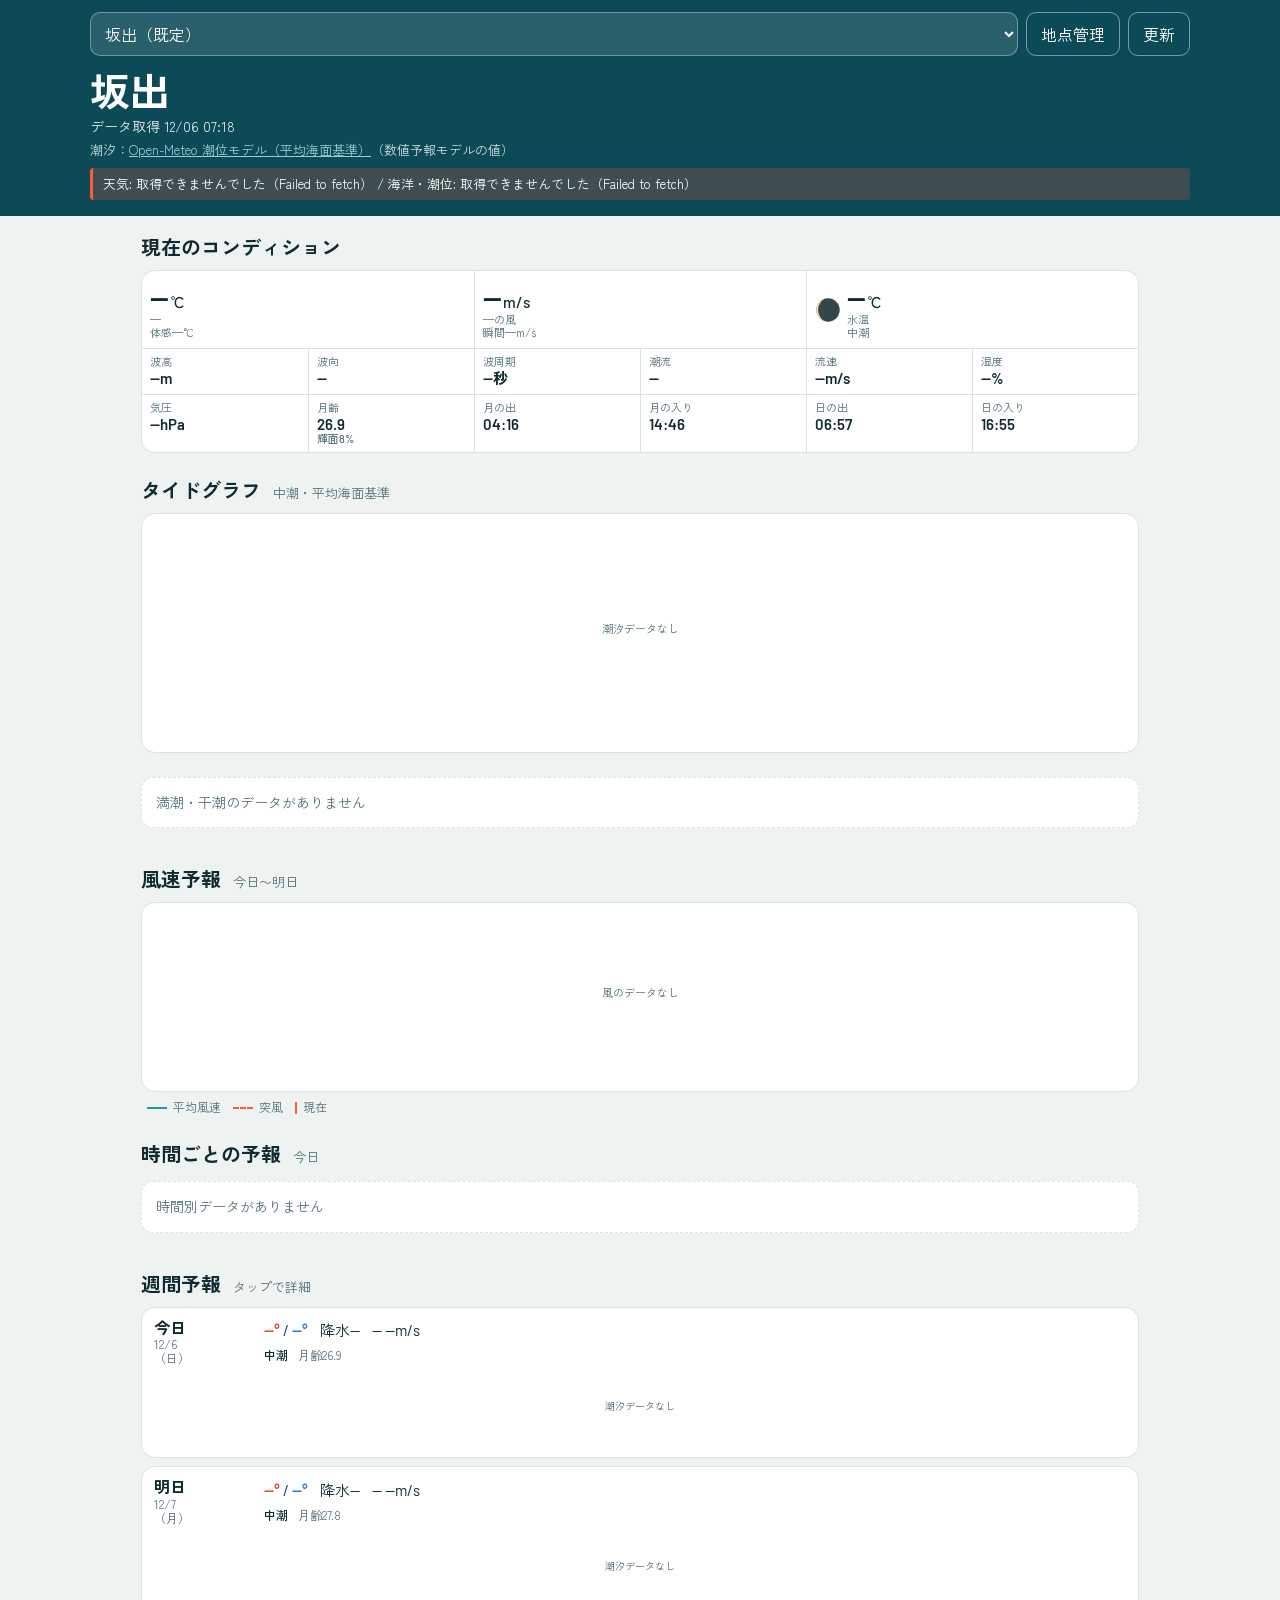
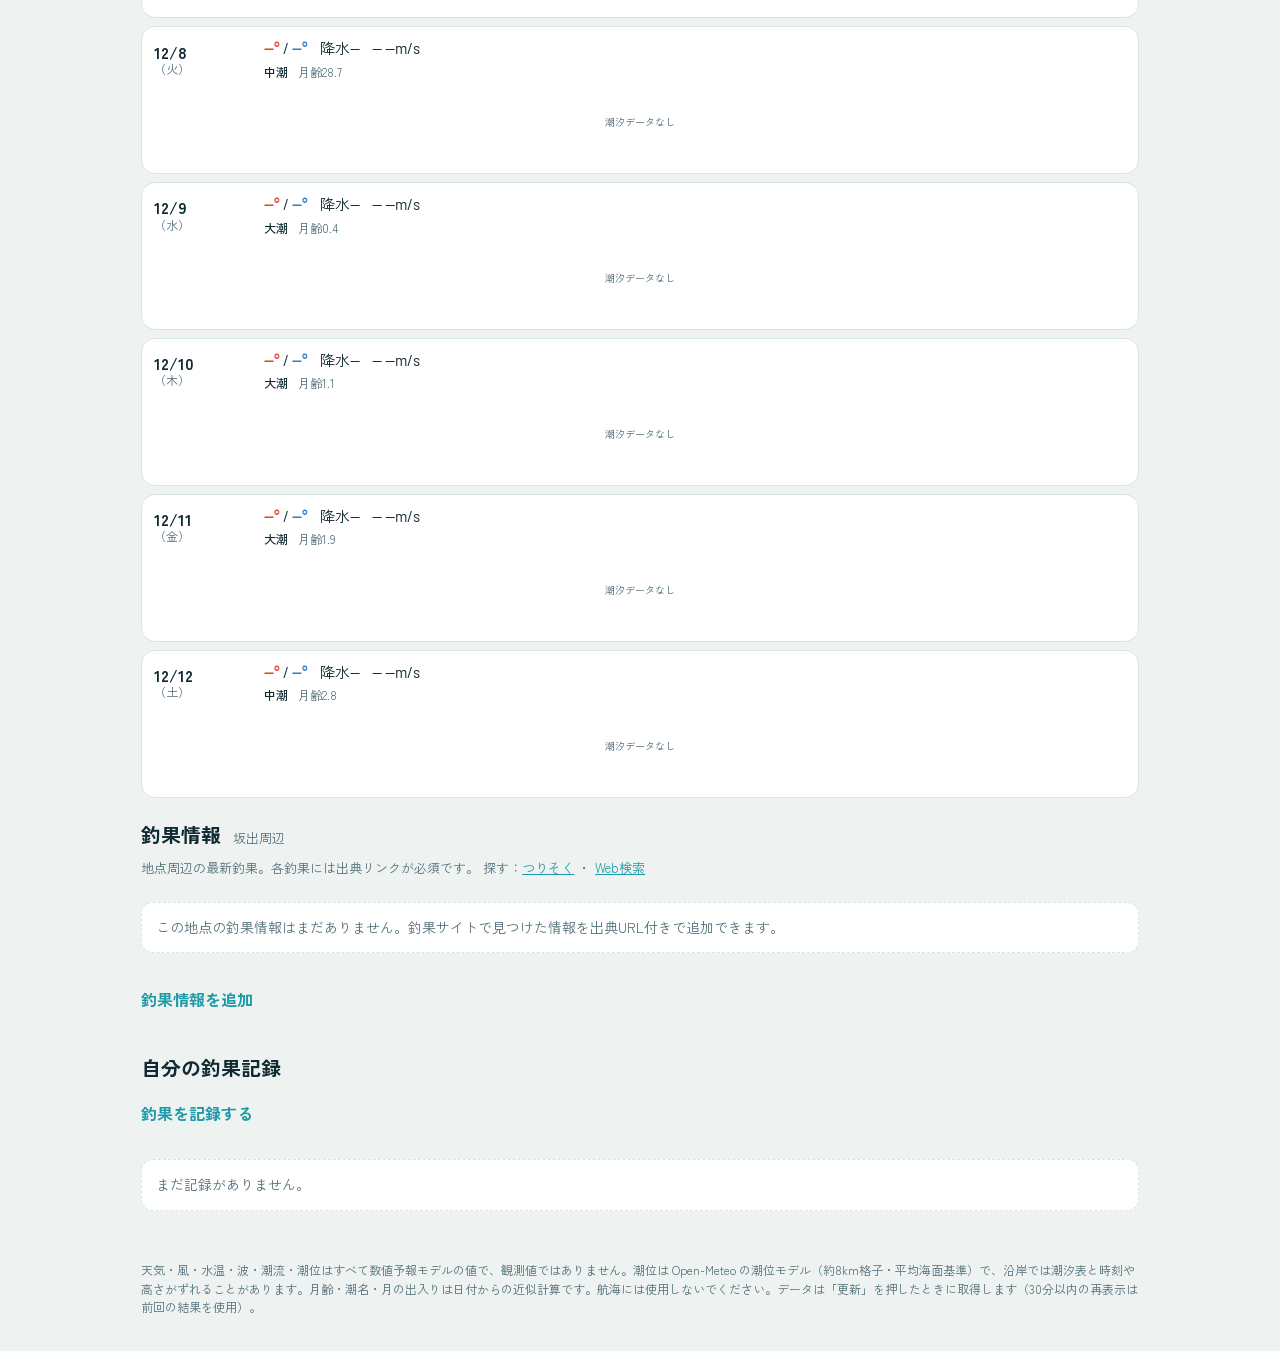
==== commit 04483952: "週間予報のミニ潮位グラフに2時間ごとの時刻を追加 Co-Authored-By: Claude Opus 5.5 <noreply@anthropic.com> Claude-Session: htt" ====
--- a/index.html
+++ b/index.html
@@ -139,15 +139,16 @@
 .dayrow .m .tmax{color:#e0482b;font-weight:600} .dayrow .m .tmin{color:#2f7fd0;font-weight:600}
 .dayrow .t{grid-area:t;font-size:12px;color:var(--sub);display:flex;flex-wrap:wrap;gap:0 10px}
 .dayrow .t b{color:var(--ink);font-weight:500}
-.dayrow .g{grid-area:g;height:48px;position:relative;margin-top:6px}
+.dayrow .g{grid-area:g;height:62px;position:relative;margin-top:6px}
 .dayrow .g svg{position:absolute;inset:0;width:100%;height:100%}
+.dayrow .g text{font-family:var(--num);font-size:10px;fill:var(--sub)}
 .day.open{border-color:var(--teal);box-shadow:0 0 0 1px var(--teal)}
 .detail{padding:0 12px 14px;display:grid;gap:12px}
 .detail .sum{font-size:14px;display:flex;flex-wrap:wrap;gap:4px 16px;color:var(--sub)}
 .detail .sum b{color:var(--ink);font-family:var(--num);font-weight:600}
 .detail h4{margin:4px 0 0;font-size:14px}
-@media(max-width:520px){.dayrow{grid-template-columns:3.2em 28px 1fr}.dayrow .g{height:44px}}
-@media(min-width:760px){.dayrow .g{height:60px}}
+@media(max-width:520px){.dayrow{grid-template-columns:3.2em 28px 1fr}.dayrow .g{height:58px}}
+@media(min-width:760px){.dayrow .g{height:74px}}
 
 /* cards & forms */
 .cards{display:grid;gap:8px;grid-template-columns:repeat(auto-fit,minmax(min(100%,300px),1fr))}
@@ -796,7 +797,7 @@
 // 潮位曲線。points:[{m,cm}] 0〜1440分
 function drawTide(svg, W, H, t, nowMin, mini = false) {
   if (!t || !t.points.length) { svg.innerHTML = `<text x="${W / 2}" y="${H / 2}" text-anchor="middle">潮汐データなし</text>`; return; }
-  const pad = mini ? { l: 2, r: 2, t: 4, b: 4 } : { l: 38, r: 12, t: 26, b: 24 };
+  const pad = mini ? { l: 8, r: 8, t: 4, b: 15 } : { l: 38, r: 12, t: 26, b: 24 };
   const cms = t.points.map(p => p.cm);
   let lo = Math.min(...cms), hi = Math.max(...cms);
   const span = Math.max(hi - lo, 20); lo -= span * (mini ? 0.4 : 0.22); hi += span * 0.15;
@@ -809,6 +810,16 @@
     `<line class="exline${mini ? ' mini' : ''}" x1="${x(e.m)}" x2="${x(e.m)}" y1="${y(e.cm)}" y2="${H - pad.b}"/>`).join('');
   let labels = ''; // 満干潮の文字は現在線より手前に描く
   let g = `<path d="${area}" fill="var(--tealfill)"/>${exLines}<path d="${line}" fill="none" stroke="var(--teal)" stroke-width="${mini ? 1.6 : 2.5}"/>`;
+  if (mini) {
+    // 週間予報のミニグラフ：2時間ごとの目盛りと時刻（数字のみ）
+    let ticks = '';
+    for (let h = 0; h <= 24; h += 2) {
+      const tx = x(h * 60);
+      ticks += `<line x1="${tx}" x2="${tx}" y1="${pad.t}" y2="${H - pad.b}" stroke="var(--line)" stroke-width="${h % 6 ? 0.5 : 0.9}"/>`;
+      g += `<text x="${tx}" y="${H - 3}" text-anchor="middle">${h}</text>`;
+    }
+    g = ticks + g;
+  }
   if (!mini) {
     const step = niceStep(hi - lo, 4);
     for (let v = Math.ceil(lo / step) * step; v <= hi; v += step) {
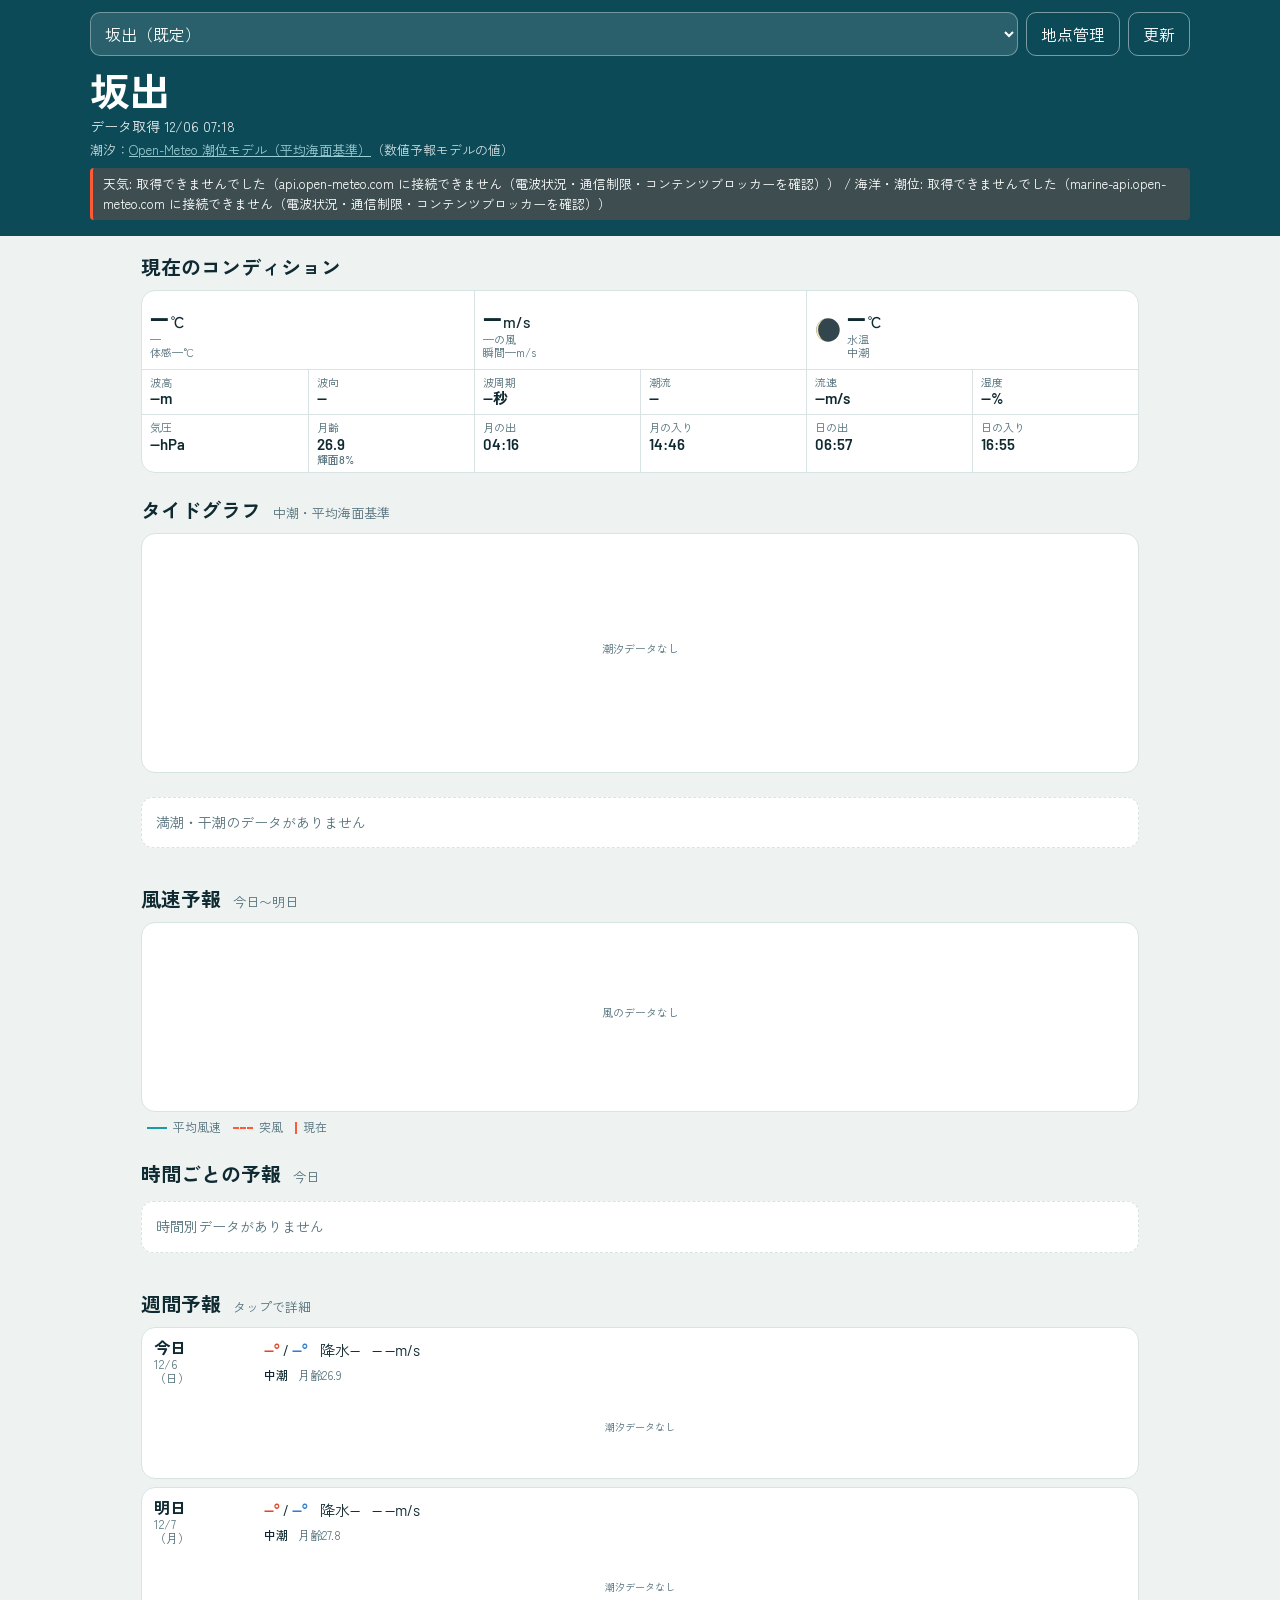
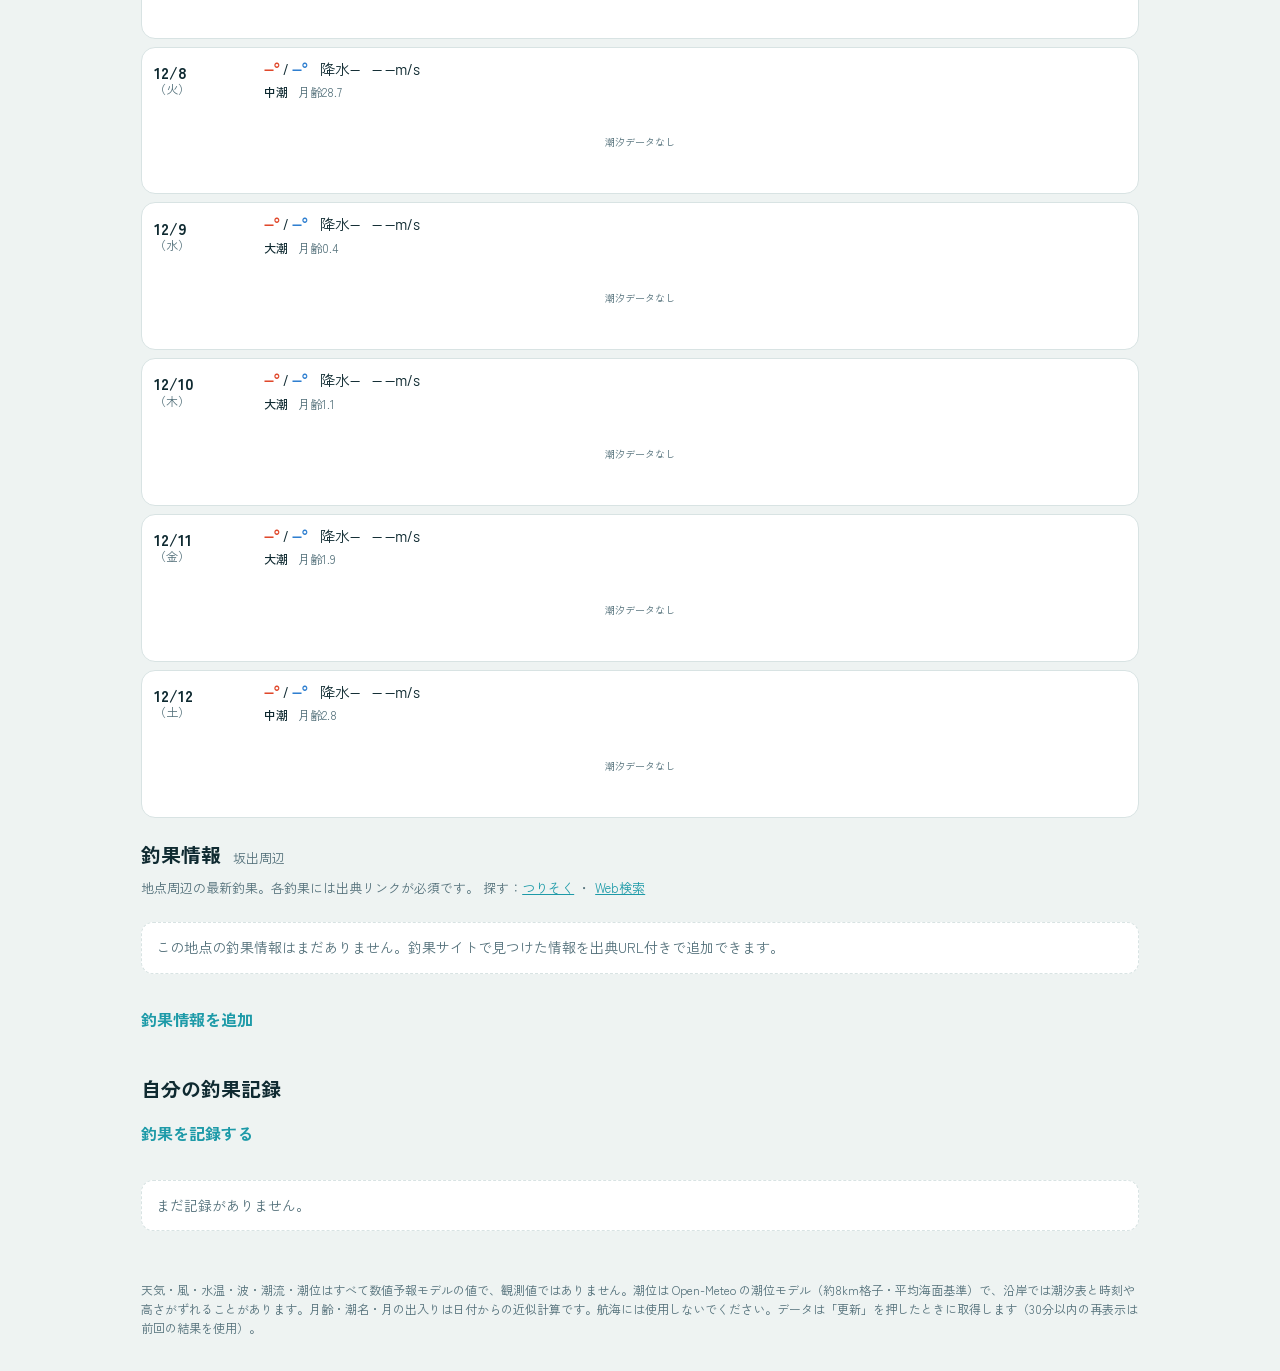
==== commit b2d07044: "データ取得失敗時に原因（接続不可・利用上限・提供元の理由）を表示 Co-Authored-By: Claude Opus 5.5 <noreply@anthropic.com> Claude-Sess" ====
--- a/index.html
+++ b/index.html
@@ -99,6 +99,7 @@
 .fig .lbl{fill:var(--ink);font-size:12px;font-weight:600;paint-order:stroke;stroke:var(--card);stroke-width:4px;stroke-linejoin:round}
 .fig .nowlbl{fill:var(--accent);font-weight:600;paint-order:stroke;stroke:var(--card);stroke-width:4px;stroke-linejoin:round}
 .fig .exline,.dayrow .exline{stroke:#fff;stroke-width:1.6;stroke-dasharray:4 3;opacity:.95}
+.night{fill:var(--ld8)}
 .exline.mini{stroke-width:1.2;stroke-dasharray:3 2}
 .legend{font-size:12px;color:var(--sub);display:flex;gap:6px;align-items:center;flex-wrap:wrap;margin:6px 0 0}
 .lg-line,.lg-dash,.lg-now{display:inline-block;width:20px;height:0;border-top:2.5px solid var(--teal);margin-left:6px}
@@ -117,7 +118,7 @@
 .hrs{background:var(--card);border:1px solid var(--line);border-radius:14px;overflow:hidden}
 .hr{display:grid;grid-template-columns:3.2em 2.2em 3.4em minmax(0,1fr) 3em 3.4em 3.6em;align-items:center;gap:4px;padding:7px 10px;border-top:1px solid var(--line);font-family:var(--num);font-size:15px;white-space:nowrap}
 .hr:first-child{border-top:0}
-.hr.head{font-family:inherit;font-size:11px;color:var(--sub);background:var(--ld8)}
+.hr.head{font-family:inherit;font-size:11px;color:var(--sub);background:var(--ld9)}
 .hr.cur{background:var(--hi);box-shadow:inset 4px 0 0 var(--accent)}
 .hr svg.wx{width:24px;height:24px}
 .hr .w{display:flex;flex-direction:column;line-height:1.2;white-space:nowrap}
@@ -166,12 +167,12 @@
 .form .wide{grid-column:1/-1}
 .form label.check{flex-direction:row;align-items:center;gap:8px;color:var(--ink)}
 .form label.check input{width:20px;height:20px;min-height:0}
-input,textarea,select.in{min-height:44px;border:1px solid var(--line);border-radius:8px;background:var(--ld9);padding:8px 10px;width:100%}
+input,textarea,select.in{min-height:44px;border:1px solid var(--line);border-radius:8px;background:var(--ld10);padding:8px 10px;width:100%}
 textarea{min-height:80px;resize:vertical}
 .row{display:flex;gap:8px;flex-wrap:wrap;align-items:center}
 .row input{flex:1 1 160px}
 .primary{min-height:44px;padding:0 18px;border-radius:10px;border:0;background:var(--sea);color:#fff;font-weight:700}
-:root .primary{background:var(--ld10)}
+:root .primary{background:var(--ld11)}
 .ghost2,.mini{min-height:44px;padding:0 14px;border-radius:10px;border:1px solid var(--line);background:transparent;color:var(--ink)}
 .mini{min-height:36px;padding:0 10px;font-size:14px}
 .mini.danger{color:#d0402a}
@@ -198,8 +199,8 @@
 .loading{opacity:.55;transition:opacity .2s}
 @media(prefers-reduced-motion:reduce){*{transition:none!important}}
 
-:root{--ld0:#eef3f2;--ld1:#ffffff;--ld2:#0f2a31;--ld3:#53707a;--ld4:#d8e3e3;--ld5:rgba(29,154,168,.30);--ld6:#fff3d6;--ld7:var(--sea);--ld8:#f5f8f8;--ld9:#fff;--ld10:var(--sea)}
-@media(prefers-color-scheme:dark){:root{--ld0:#0a171b;--ld1:#12252b;--ld2:#e4eef0;--ld3:#93abb2;--ld4:#22383f;--ld5:rgba(29,154,168,.32);--ld6:#3a3216;--ld7:#7fd3dc;--ld8:#0f1f24;--ld9:#0c1c21;--ld10:var(--teal)}}
+:root{--ld0:#eef3f2;--ld1:#ffffff;--ld2:#0f2a31;--ld3:#53707a;--ld4:#d8e3e3;--ld5:rgba(29,154,168,.30);--ld6:#fff3d6;--ld7:var(--sea);--ld8:rgba(13,42,60,.08);--ld9:#f5f8f8;--ld10:#fff;--ld11:var(--sea)}
+@media(prefers-color-scheme:dark){:root{--ld0:#0a171b;--ld1:#12252b;--ld2:#e4eef0;--ld3:#93abb2;--ld4:#22383f;--ld5:rgba(29,154,168,.32);--ld6:#3a3216;--ld7:#7fd3dc;--ld8:rgba(0,0,0,.26);--ld9:#0f1f24;--ld10:#0c1c21;--ld11:var(--teal)}}
 .filebtn{display:inline-flex;align-items:center;cursor:pointer}
 </style>
 </head>
@@ -488,8 +489,19 @@
 
 async function getJSON(url) {
   // 独自ヘッダーは付けない（CORS の事前確認を避けるため）
-  const res = await fetch(url, { cache: 'no-store' });
-  if (!res.ok) { const e = new Error(`HTTP ${res.status}`); e.status = res.status; e.url = url; throw e; }
+  const host = (() => { try { return new URL(url).hostname; } catch { return url; } })();
+  let res;
+  try { res = await fetch(url, { cache: 'no-store' }); } catch (err) {
+    const e = new Error(`${host} に接続できません（電波状況・通信制限・コンテンツブロッカーを確認）`); e.status = 0; throw e;
+  }
+  if (!res.ok) {
+    // Open-Meteo はエラー理由を JSON の reason で返す
+    let reason = '';
+    try { const j = await res.json(); reason = j && (j.reason || j.message) || ''; } catch { /* not json */ }
+    const hint = res.status === 429 ? '利用回数の上限。しばらく待って再試行' : res.status >= 500 ? '提供元の障害' : res.status === 400 ? '要求内容の誤り' : '';
+    const e = new Error(`${host} HTTP ${res.status}${hint ? '・' + hint : ''}${reason ? '：' + String(reason).slice(0, 160) : ''}`);
+    e.status = res.status; e.url = url; throw e;
+  }
   return res.json();
 }
 const addD = (ymd, n) => new Date(Date.parse(ymd + 'T00:00:00Z') + n * 864e5).toISOString().slice(0, 10);
@@ -795,7 +807,7 @@
 }
 
 // 潮位曲線。points:[{m,cm}] 0〜1440分
-function drawTide(svg, W, H, t, nowMin, mini = false) {
+function drawTide(svg, W, H, t, nowMin, mini = false, sun = null) {
   if (!t || !t.points.length) { svg.innerHTML = `<text x="${W / 2}" y="${H / 2}" text-anchor="middle">潮汐データなし</text>`; return; }
   const pad = mini ? { l: 8, r: 8, t: 4, b: 15 } : { l: 38, r: 12, t: 26, b: 24 };
   const cms = t.points.map(p => p.cm);
@@ -809,7 +821,14 @@
   const exLines = [...t.highs, ...t.lows].map(e =>
     `<line class="exline${mini ? ' mini' : ''}" x1="${x(e.m)}" x2="${x(e.m)}" y1="${y(e.cm)}" y2="${H - pad.b}"/>`).join('');
   let labels = ''; // 満干潮の文字は現在線より手前に描く
-  let g = `<path d="${area}" fill="var(--tealfill)"/>${exLines}<path d="${line}" fill="none" stroke="var(--teal)" stroke-width="${mini ? 1.6 : 2.5}"/>`;
+  // 夜（日の出前・日の入り後）に薄い色をグラフの上から重ねる（斜線なし）
+  let night = '';
+  if (sun && /^\d\d:\d\d$/.test(sun.rise || '') && /^\d\d:\d\d$/.test(sun.set || '')) {
+    const r = x(minOf(sun.rise)), s = x(minOf(sun.set)), top = pad.t, h = H - pad.t - pad.b;
+    night = `<rect class="night" x="${x(0)}" y="${top}" width="${Math.max(0, r - x(0))}" height="${h}"/>` +
+      `<rect class="night" x="${s}" y="${top}" width="${Math.max(0, x(1440) - s)}" height="${h}"/>`;
+  }
+  let g = `<path d="${area}" fill="var(--tealfill)"/>${exLines}<path d="${line}" fill="none" stroke="var(--teal)" stroke-width="${mini ? 1.6 : 2.5}"/>${night}`;
   if (mini) {
     // 週間予報のミニグラフ：2時間ごとの目盛りと時刻（数字のみ）
     let ticks = '';
@@ -955,7 +974,7 @@
   const d = state.data, t = d.days[0]?.tide;
   const now = jstNow(), nowMin = minOf(now.slice(11, 16));
   $('#tidePort').textContent = t ? `${t.tideName}・平均海面基準` : '';
-  chart($('#tideFig svg'), (svg, W, H) => drawTide(svg, W, H, t, minOf(jstNow().slice(11, 16))));
+  chart($('#tideFig svg'), (svg, W, H) => drawTide(svg, W, H, t, minOf(jstNow().slice(11, 16)), false, { rise: d.days[0].sunrise, set: d.days[0].sunset }));
   $('#tideList').innerHTML = t ? tideListHtml(t, nowMin) : '';
   // 次の満潮・干潮
   const ext = [];
@@ -1029,9 +1048,9 @@
   d.days.forEach((day, i) => {
     const el = document.querySelector(`.day[data-date="${day.date}"]`);
     const nm = () => (i === 0 ? minOf(jstNow().slice(11, 16)) : null);
-    chart(el.querySelector('.g svg'), (svg, W, H) => drawTide(svg, W, H, day.tide, nm(), true));
+    chart(el.querySelector('.g svg'), (svg, W, H) => drawTide(svg, W, H, day.tide, nm(), true, { rise: day.sunrise, set: day.sunset }));
     if (state.expanded.has(day.date)) {
-      chart(el.querySelector('.dtide'), (svg, W, H) => drawTide(svg, W, H, day.tide, nm()));
+      chart(el.querySelector('.dtide'), (svg, W, H) => drawTide(svg, W, H, day.tide, nm(), false, { rise: day.sunrise, set: day.sunset }));
       chart(el.querySelector('.dwind'), (svg, W, H) => drawWind(svg, W, H, hoursFor(day.date), jstNow()));
     }
   });
